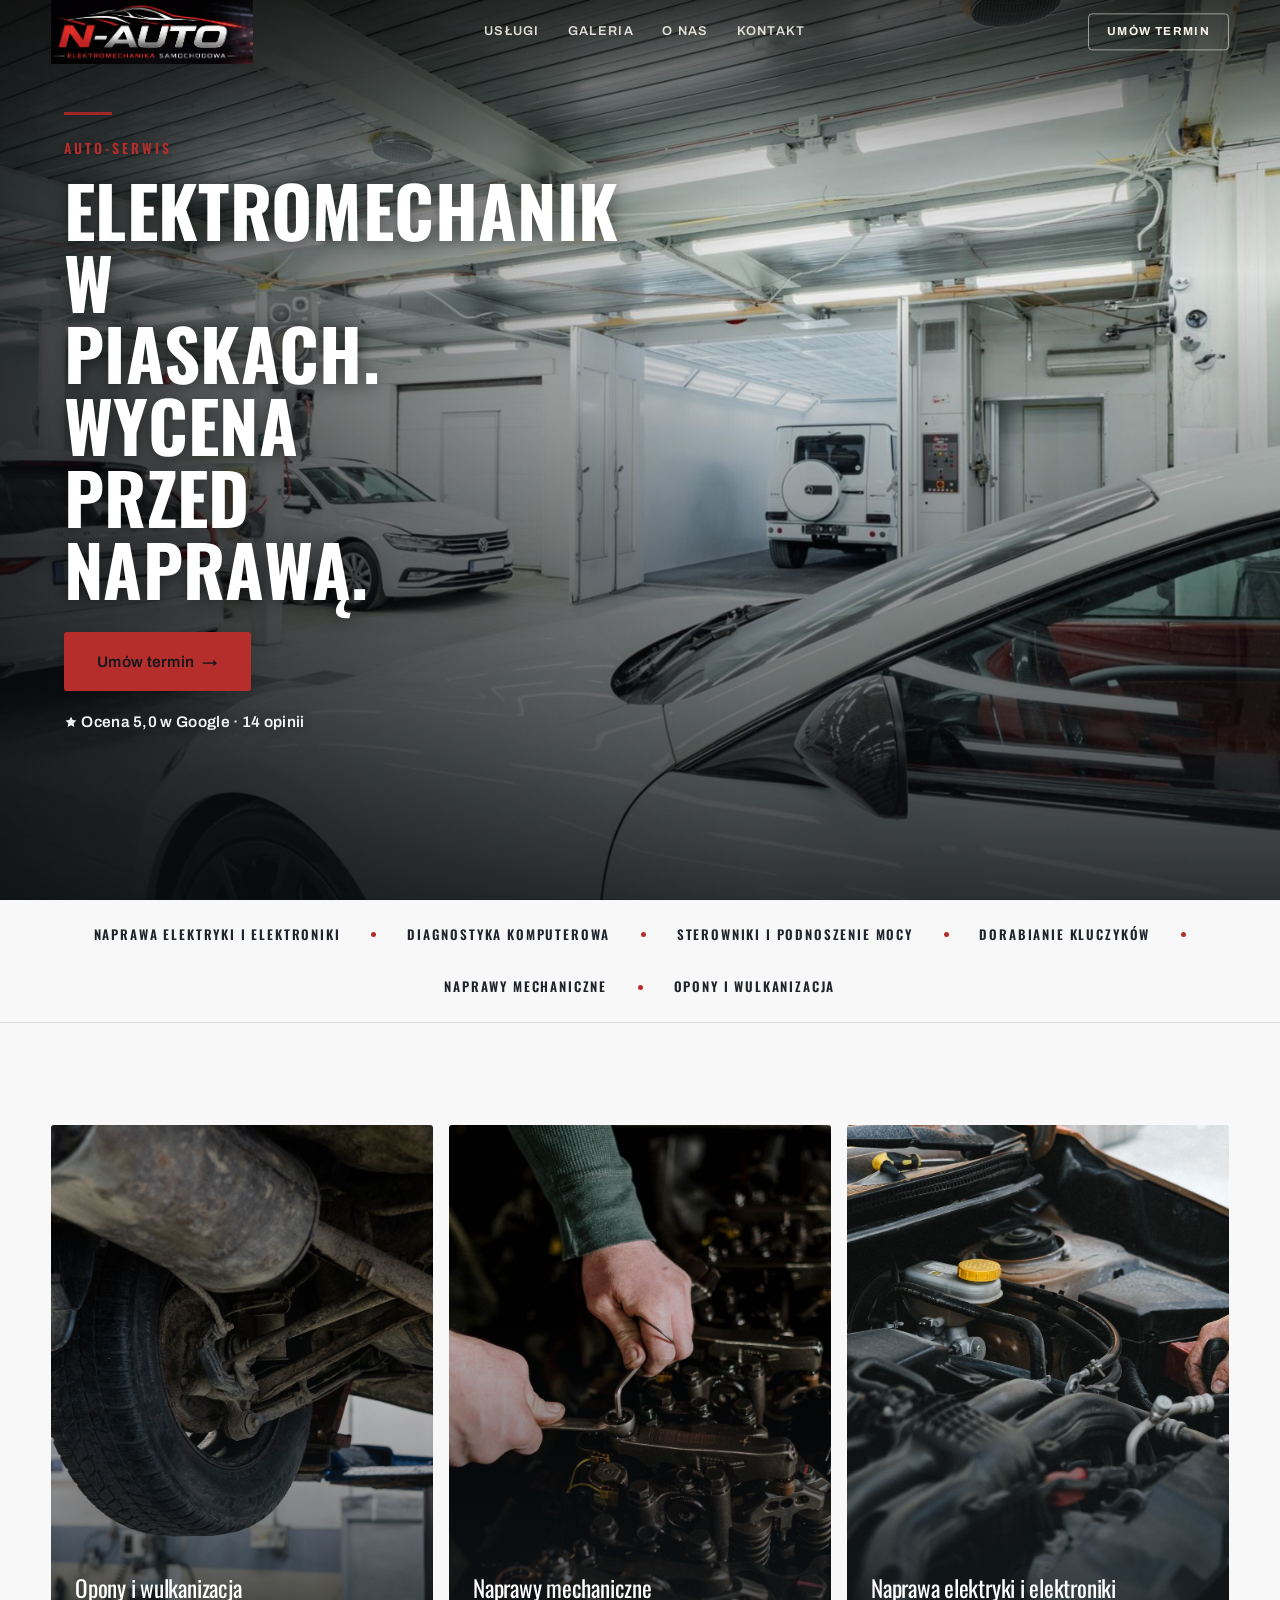
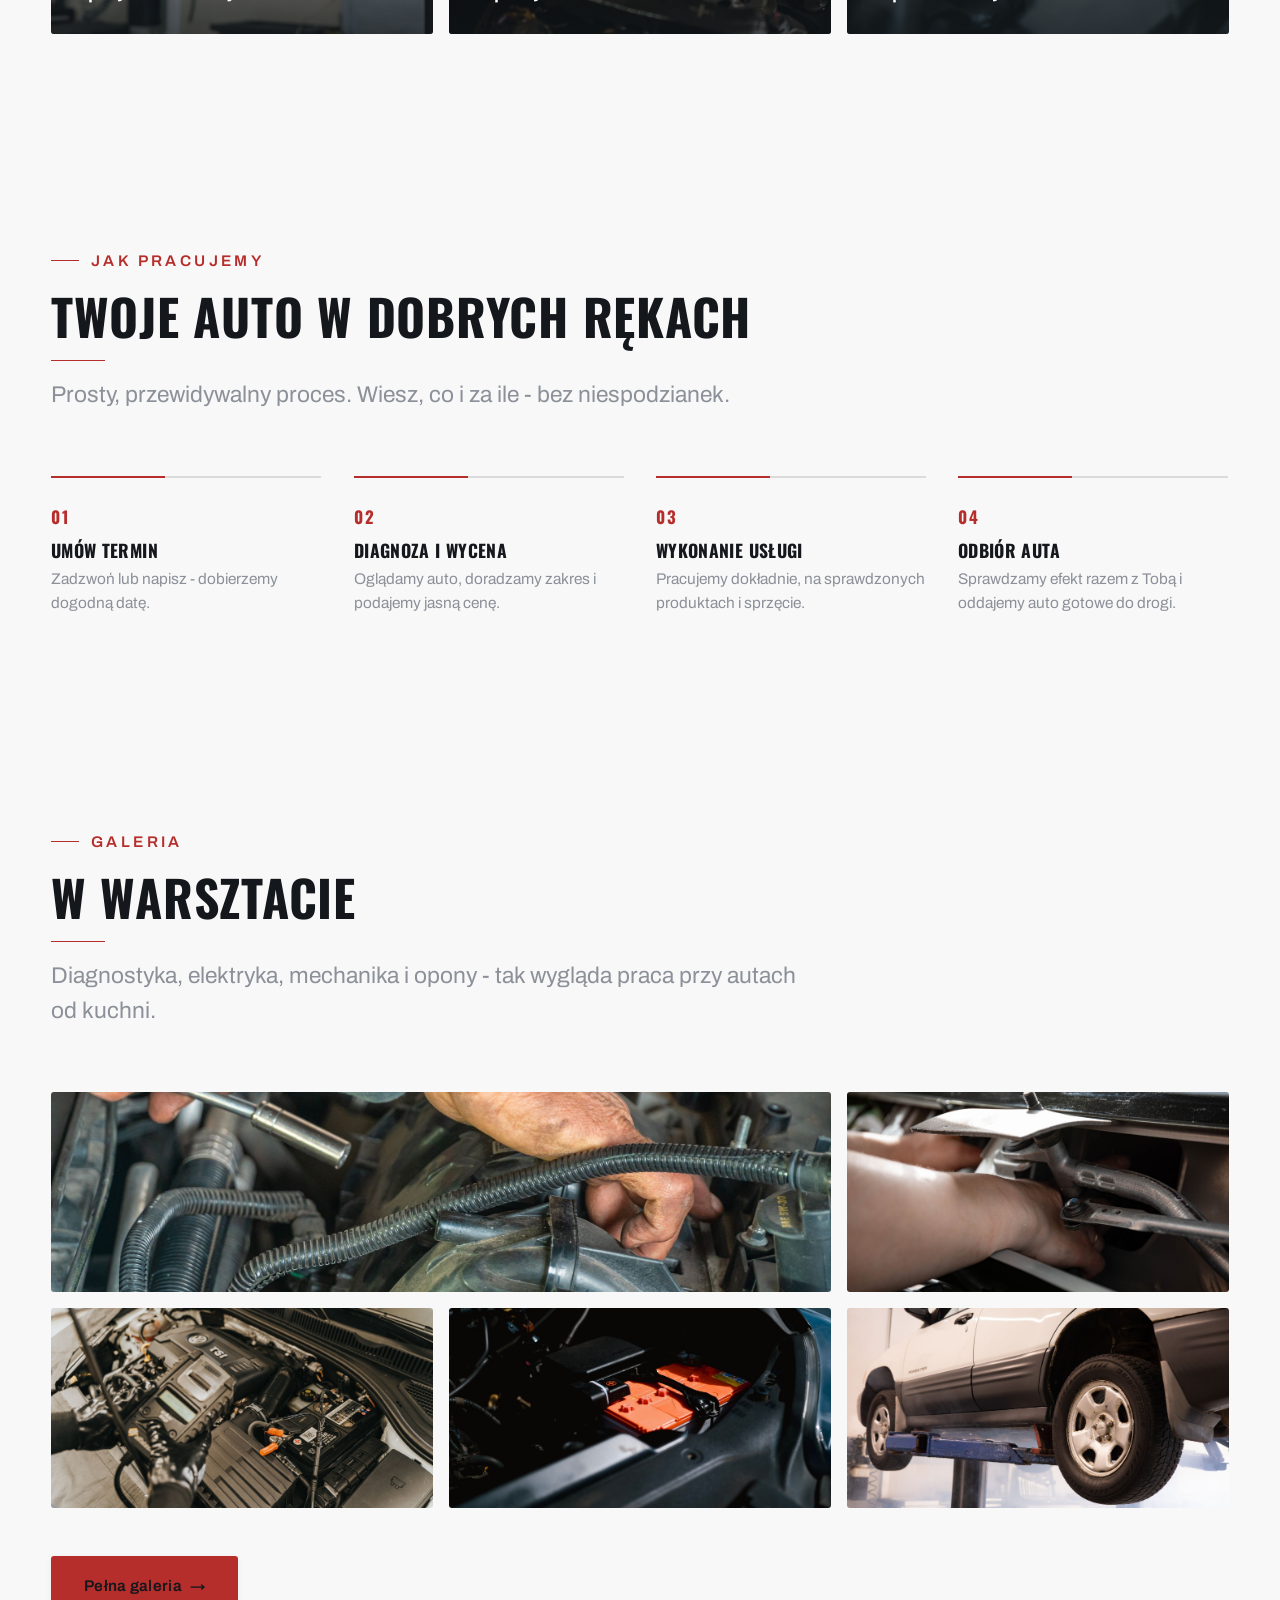
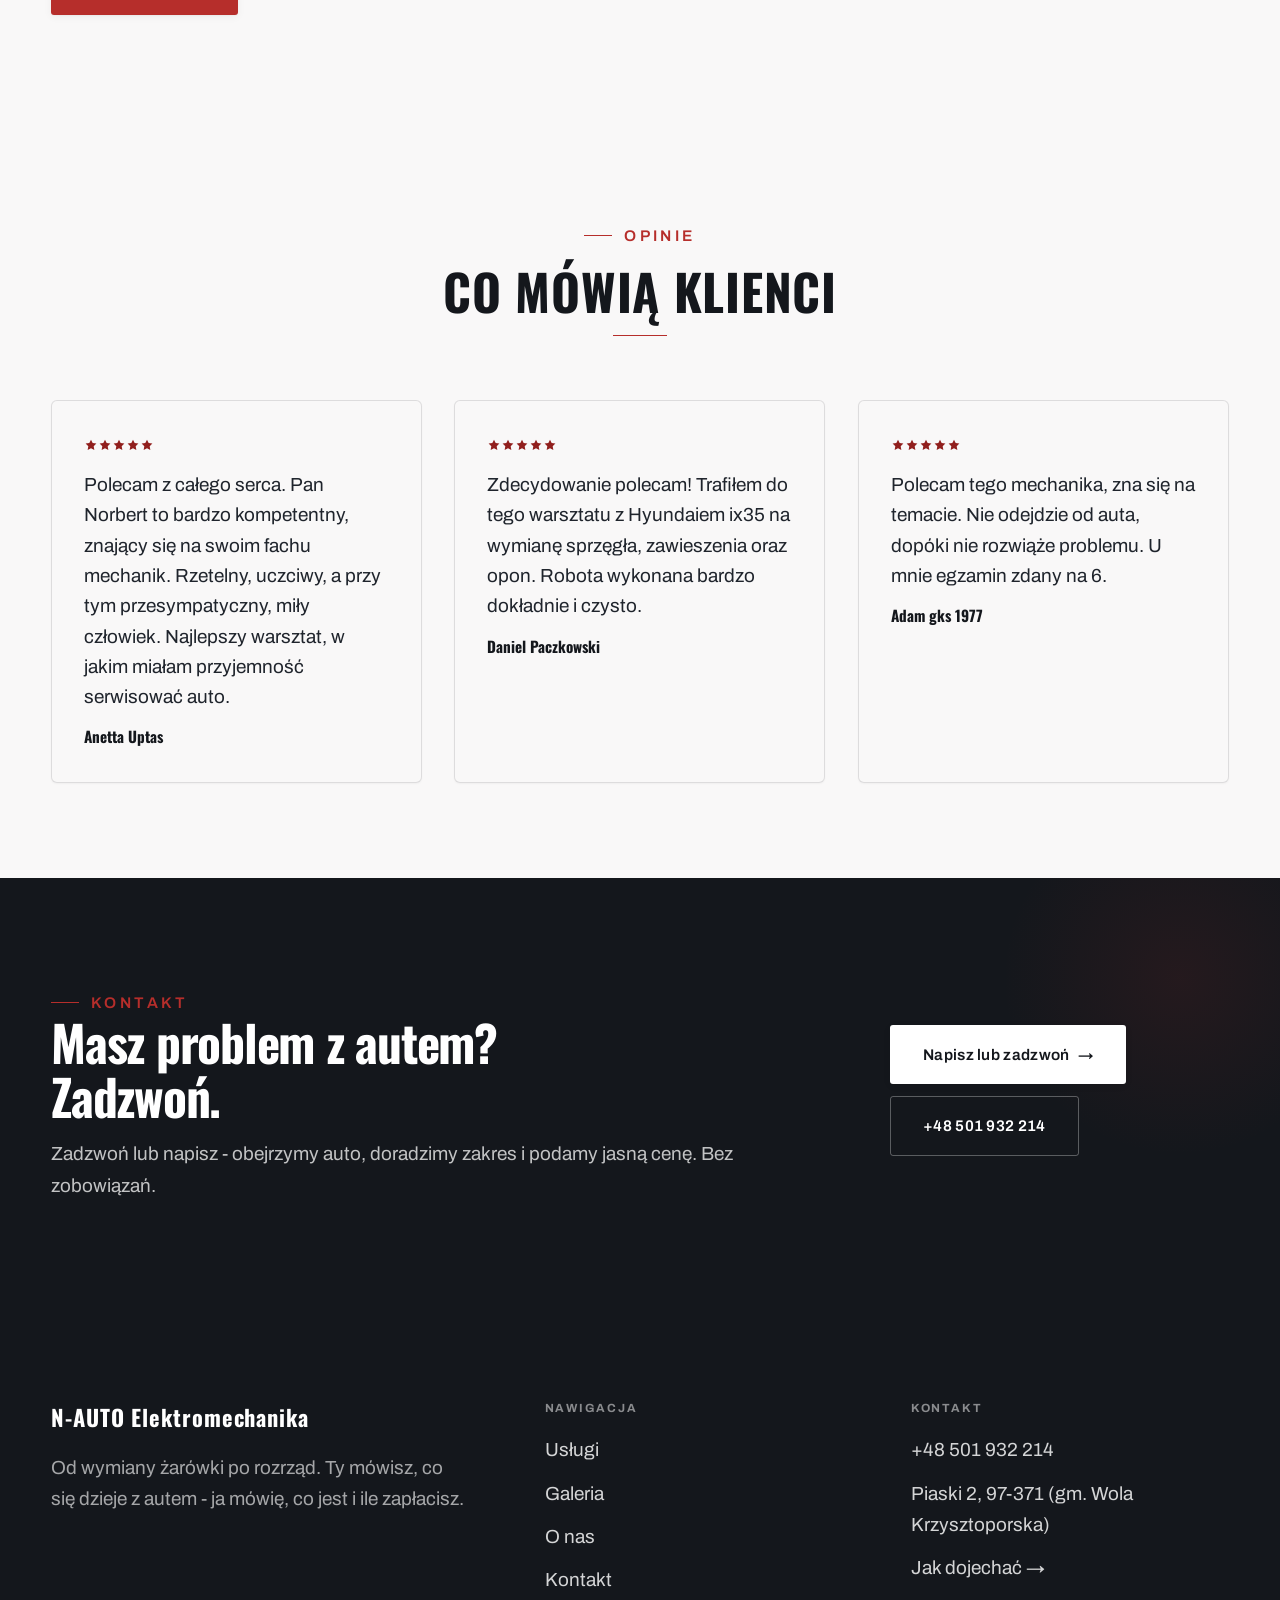
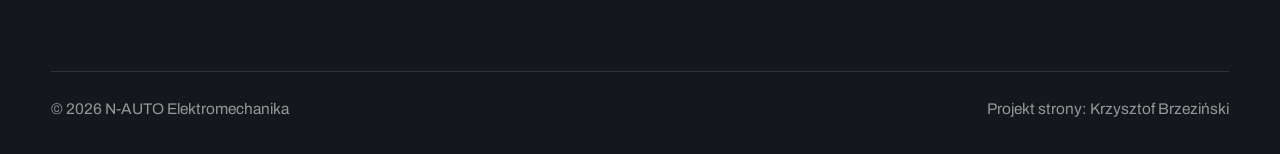
==== index.html @ 9beca35f "Strona demo: n-auto-elektromechanika" ====
<!DOCTYPE html>
<html lang="pl">
<head>
<meta charset="UTF-8">
<meta name="viewport" content="width=device-width, initial-scale=1.0">
<title>Elektromechanik Piaski - elektryka, diagnostyka | N-AUTO Elektromechanika</title>
<meta name="description" content="Mechanik Piaski - od przeglądu po rozrząd. Cena przed naprawą, gwarancja na robociznę, faktura VAT albo paragon. Zadzwoń: +48 501 932 214.">
<link rel="preconnect" href="https://fonts.googleapis.com">
<link rel="preconnect" href="https://fonts.gstatic.com" crossorigin>
<link href="https://fonts.googleapis.com/css2?family=Oswald:wght@500;600;700&family=Archivo:wght@400;500;600&display=swap" rel="stylesheet">
<link rel="stylesheet" href="assets/styles.css">
</head>
<body>

<header class="nav">
  <div class="wrap nav-inner">
    <a class="brand brand-has-logo" href="index.html"><img class="brand-logo" src="img/logo.png" alt="N-AUTO Elektromechanika"></a>
    <nav class="nav-links">
      <a href="oferta.html">Usługi</a>
      <a href="realizacje.html">Galeria</a>
      <a href="o-nas.html">O nas</a>
      <a href="kontakt.html">Kontakt</a>
      <a href="kontakt.html" class="btn btn-accent">Umów termin</a>
    </nav>
    <button class="nav-toggle" aria-label="Menu"><span></span><span></span><span></span></button>
  </div>
</header>

<section class="hero-auto">
  <img class="ha-bg" src="img/g7.jpg" alt="N-AUTO Elektromechanika">
  <div class="ha-veil"></div>
  <div class="ha-inner">
    <span class="ha-tick" aria-hidden="true"></span>
    <span class="ha-kicker">Auto-serwis</span>
    <h1 class="ha-claim">Elektromechanik w Piaskach. Wycena przed naprawą.</h1>
    <a href="kontakt.html" class="btn btn-accent ha-cta">Umów termin <span class="arr">→</span></a>
      <p class="ha-rating"><svg class="ico-star" width="14" height="14" viewBox="0 0 24 24" style="vertical-align:-2px" aria-hidden="true"><path d="M12 2.8l2.85 5.8 6.4.93-4.63 4.5 1.1 6.37L12 17.4l-5.72 3 1.1-6.37-4.63-4.5 6.4-.93L12 2.8Z" fill="currentColor"/></svg> Ocena 5,0 w Google · 14 opinii</p>
  </div>
</section>
<section class="spec-ribbon">
  <div class="wrap">
    <ul class="sr-row reveal"><li>Naprawa elektryki i elektroniki</li><li>Diagnostyka komputerowa</li><li>Sterowniki i podnoszenie mocy</li><li>Dorabianie kluczyków</li><li>Naprawy mechaniczne</li><li>Opony i wulkanizacja</li></ul>
  </div>
</section>
<section class="gateways-band">
  <div class="wrap">
    <div class="gateways">
      <a href="oferta.html" class="gateway reveal"><img src="img/g8.jpg" alt="Opony i wulkanizacja" loading="lazy"><span class="g-ttl">Opony i wulkanizacja</span></a>
      <a href="oferta.html" class="gateway reveal"><img src="img/g9.jpg" alt="Naprawy mechaniczne" loading="lazy"><span class="g-ttl">Naprawy mechaniczne</span></a>
      <a href="oferta.html" class="gateway reveal"><img src="img/g10.jpg" alt="Naprawa elektryki i elektroniki" loading="lazy"><span class="g-ttl">Naprawa elektryki i elektroniki</span></a>
    </div>
  </div>
</section>
<section class="auto-proc">
  <div class="wrap">
    <div class="head reveal">
      <span class="eyebrow">Jak pracujemy</span>
      <h2>Twoje auto w dobrych rękach</h2>
      <p>Prosty, przewidywalny proces. Wiesz, co i za ile - bez niespodzianek.</p>
    </div>
    <ol class="auto-proc-row">
      <li class="reveal"><span class="ap-no">01</span><h3>Umów termin</h3><p>Zadzwoń lub napisz - dobierzemy dogodną datę.</p></li>
      <li class="reveal"><span class="ap-no">02</span><h3>Diagnoza i wycena</h3><p>Oglądamy auto, doradzamy zakres i podajemy jasną cenę.</p></li>
      <li class="reveal"><span class="ap-no">03</span><h3>Wykonanie usługi</h3><p>Pracujemy dokładnie, na sprawdzonych produktach i sprzęcie.</p></li>
      <li class="reveal"><span class="ap-no">04</span><h3>Odbiór auta</h3><p>Sprawdzamy efekt razem z Tobą i oddajemy auto gotowe do drogi.</p></li>
    </ol>
  </div>
</section>
<section>
  <div class="wrap">
    <div class="head reveal">
      <span class="eyebrow">Galeria</span>
      <h2>W warsztacie</h2>
      <p>Diagnostyka, elektryka, mechanika i opony - tak wygląda praca przy autach od kuchni.</p>
    </div>
    <div class="gallery">
      <div class="tile t-two3 reveal"><img src="img/g1.jpg" alt="Praca przy silniku" loading="lazy"><div class="cap">Praca przy silniku</div></div>
      <div class="tile t-third reveal"><img src="img/g2.jpg" alt="Naprawy bieżące" loading="lazy"><div class="cap">Naprawy bieżące</div></div>
      <div class="tile t-third reveal"><img src="img/g3.jpg" alt="Diagnostyka komputerowa" loading="lazy"><div class="cap">Diagnostyka komputerowa</div></div>
      <div class="tile t-third reveal"><img src="img/g4.jpg" alt="Elektryka i akumulatory" loading="lazy"><div class="cap">Elektryka i akumulatory</div></div>
      <div class="tile t-third reveal"><img src="img/g5.jpg" alt="Wymiana opon" loading="lazy"><div class="cap">Wymiana opon</div></div>
    </div>
    <div style="margin-top:var(--space-7)" class="reveal"><a href="realizacje.html" class="btn btn-accent">Pełna galeria <span class="arr">→</span></a></div>
  </div>
</section>
<section class="opinie">
  <div class="wrap">
    <div class="head center reveal">
      <span class="eyebrow">Opinie</span>
      <h2>Co mówią klienci</h2>
    </div>
    <div class="opinie-grid">
      <figure class="op-card reveal"><span class="op-star"><svg class="ico-star" width="14" height="14" viewBox="0 0 24 24" style="vertical-align:-2px" aria-hidden="true"><path d="M12 2.8l2.85 5.8 6.4.93-4.63 4.5 1.1 6.37L12 17.4l-5.72 3 1.1-6.37-4.63-4.5 6.4-.93L12 2.8Z" fill="currentColor"/></svg><svg class="ico-star" width="14" height="14" viewBox="0 0 24 24" style="vertical-align:-2px" aria-hidden="true"><path d="M12 2.8l2.85 5.8 6.4.93-4.63 4.5 1.1 6.37L12 17.4l-5.72 3 1.1-6.37-4.63-4.5 6.4-.93L12 2.8Z" fill="currentColor"/></svg><svg class="ico-star" width="14" height="14" viewBox="0 0 24 24" style="vertical-align:-2px" aria-hidden="true"><path d="M12 2.8l2.85 5.8 6.4.93-4.63 4.5 1.1 6.37L12 17.4l-5.72 3 1.1-6.37-4.63-4.5 6.4-.93L12 2.8Z" fill="currentColor"/></svg><svg class="ico-star" width="14" height="14" viewBox="0 0 24 24" style="vertical-align:-2px" aria-hidden="true"><path d="M12 2.8l2.85 5.8 6.4.93-4.63 4.5 1.1 6.37L12 17.4l-5.72 3 1.1-6.37-4.63-4.5 6.4-.93L12 2.8Z" fill="currentColor"/></svg><svg class="ico-star" width="14" height="14" viewBox="0 0 24 24" style="vertical-align:-2px" aria-hidden="true"><path d="M12 2.8l2.85 5.8 6.4.93-4.63 4.5 1.1 6.37L12 17.4l-5.72 3 1.1-6.37-4.63-4.5 6.4-.93L12 2.8Z" fill="currentColor"/></svg></span><blockquote>Polecam z całego serca. Pan Norbert to bardzo kompetentny, znający się na swoim fachu mechanik. Rzetelny, uczciwy, a przy tym przesympatyczny, miły człowiek. Najlepszy warsztat, w jakim miałam przyjemność serwisować auto.</blockquote><span class="op-autor">Anetta Uptas</span></figure>
      <figure class="op-card reveal"><span class="op-star"><svg class="ico-star" width="14" height="14" viewBox="0 0 24 24" style="vertical-align:-2px" aria-hidden="true"><path d="M12 2.8l2.85 5.8 6.4.93-4.63 4.5 1.1 6.37L12 17.4l-5.72 3 1.1-6.37-4.63-4.5 6.4-.93L12 2.8Z" fill="currentColor"/></svg><svg class="ico-star" width="14" height="14" viewBox="0 0 24 24" style="vertical-align:-2px" aria-hidden="true"><path d="M12 2.8l2.85 5.8 6.4.93-4.63 4.5 1.1 6.37L12 17.4l-5.72 3 1.1-6.37-4.63-4.5 6.4-.93L12 2.8Z" fill="currentColor"/></svg><svg class="ico-star" width="14" height="14" viewBox="0 0 24 24" style="vertical-align:-2px" aria-hidden="true"><path d="M12 2.8l2.85 5.8 6.4.93-4.63 4.5 1.1 6.37L12 17.4l-5.72 3 1.1-6.37-4.63-4.5 6.4-.93L12 2.8Z" fill="currentColor"/></svg><svg class="ico-star" width="14" height="14" viewBox="0 0 24 24" style="vertical-align:-2px" aria-hidden="true"><path d="M12 2.8l2.85 5.8 6.4.93-4.63 4.5 1.1 6.37L12 17.4l-5.72 3 1.1-6.37-4.63-4.5 6.4-.93L12 2.8Z" fill="currentColor"/></svg><svg class="ico-star" width="14" height="14" viewBox="0 0 24 24" style="vertical-align:-2px" aria-hidden="true"><path d="M12 2.8l2.85 5.8 6.4.93-4.63 4.5 1.1 6.37L12 17.4l-5.72 3 1.1-6.37-4.63-4.5 6.4-.93L12 2.8Z" fill="currentColor"/></svg></span><blockquote>Zdecydowanie polecam! Trafiłem do tego warsztatu z Hyundaiem ix35 na wymianę sprzęgła, zawieszenia oraz opon. Robota wykonana bardzo dokładnie i czysto.</blockquote><span class="op-autor">Daniel Paczkowski</span></figure>
      <figure class="op-card reveal"><span class="op-star"><svg class="ico-star" width="14" height="14" viewBox="0 0 24 24" style="vertical-align:-2px" aria-hidden="true"><path d="M12 2.8l2.85 5.8 6.4.93-4.63 4.5 1.1 6.37L12 17.4l-5.72 3 1.1-6.37-4.63-4.5 6.4-.93L12 2.8Z" fill="currentColor"/></svg><svg class="ico-star" width="14" height="14" viewBox="0 0 24 24" style="vertical-align:-2px" aria-hidden="true"><path d="M12 2.8l2.85 5.8 6.4.93-4.63 4.5 1.1 6.37L12 17.4l-5.72 3 1.1-6.37-4.63-4.5 6.4-.93L12 2.8Z" fill="currentColor"/></svg><svg class="ico-star" width="14" height="14" viewBox="0 0 24 24" style="vertical-align:-2px" aria-hidden="true"><path d="M12 2.8l2.85 5.8 6.4.93-4.63 4.5 1.1 6.37L12 17.4l-5.72 3 1.1-6.37-4.63-4.5 6.4-.93L12 2.8Z" fill="currentColor"/></svg><svg class="ico-star" width="14" height="14" viewBox="0 0 24 24" style="vertical-align:-2px" aria-hidden="true"><path d="M12 2.8l2.85 5.8 6.4.93-4.63 4.5 1.1 6.37L12 17.4l-5.72 3 1.1-6.37-4.63-4.5 6.4-.93L12 2.8Z" fill="currentColor"/></svg><svg class="ico-star" width="14" height="14" viewBox="0 0 24 24" style="vertical-align:-2px" aria-hidden="true"><path d="M12 2.8l2.85 5.8 6.4.93-4.63 4.5 1.1 6.37L12 17.4l-5.72 3 1.1-6.37-4.63-4.5 6.4-.93L12 2.8Z" fill="currentColor"/></svg></span><blockquote>Polecam tego mechanika, zna się na temacie. Nie odejdzie od auta, dopóki nie rozwiąże problemu. U mnie egzamin zdany na 6.</blockquote><span class="op-autor">Adam gks 1977</span></figure>
    </div>
  </div>
</section>
<section class="cta">
  <div class="wrap">
    <div class="reveal">
      <span class="eyebrow">Kontakt</span>
      <h2>Masz problem z autem? Zadzwoń.</h2>
      <p>Zadzwoń lub napisz - obejrzymy auto, doradzimy zakres i podamy jasną cenę. Bez zobowiązań.</p>
    </div>
    <div class="cta-actions reveal">
      <a href="kontakt.html" class="btn btn-light">Napisz lub zadzwoń <span class="arr">→</span></a>
      <a href="tel:+48501932214" class="btn btn-ghost" style="color:#fff;border-color:rgba(255,255,255,.3)">+48 501 932 214</a>
    </div>
  </div>
</section>

<footer>
  <div class="wrap">
    <div class="foot-grid">
      <div class="foot-brand">
        <div class="name">N-AUTO Elektromechanika</div>
        <p>Od wymiany żarówki po rozrząd. Ty mówisz, co się dzieje z autem - ja mówię, co jest i ile zapłacisz.</p>
      </div>
      <div class="foot-col">
        <h4>Nawigacja</h4>
        <a href="oferta.html">Usługi</a>
        <a href="realizacje.html">Galeria</a>
        <a href="o-nas.html">O nas</a>
        <a href="kontakt.html">Kontakt</a>
      </div>
      <div class="foot-col">
        <h4>Kontakt</h4>
        <a href="tel:+48501932214">+48 501 932 214</a>
        <p>Piaski 2, 97-371 (gm. Wola Krzysztoporska)</p>
        <a href="https://www.google.com/maps?cid=5011045357596778545" target="_blank" rel="noopener">Jak dojechać →</a>
      </div>
    </div>
    <div class="foot-bot">
      <span>© 2026 N-AUTO Elektromechanika</span>
      <span>Projekt strony: Krzysztof Brzeziński</span>
    </div>
  </div>
</footer>
<div class="sticky-reserve"><a class="sr-book" href="kontakt.html">Kontakt</a><a class="sr-call" href="tel:+48501932214" aria-label="Zadzwoń"><svg class="ico-tel" width="16" height="16" viewBox="0 0 24 24" fill="none" aria-hidden="true"><path d="M6.6 10.8a15.5 15.5 0 0 0 6.6 6.6l2.2-2.2a1 1 0 0 1 1-.24 11.4 11.4 0 0 0 3.6.58 1 1 0 0 1 1 1V20a1 1 0 0 1-1 1A17 17 0 0 1 3 4a1 1 0 0 1 1-1h3.5a1 1 0 0 1 1 1c0 1.25.2 2.46.58 3.6a1 1 0 0 1-.25 1l-2.23 2.2Z" fill="currentColor"/></svg></a></div>

<script src="assets/main.js"></script>
</body>
</html>
---- assets/styles.css ----
/* ============================================================
   STOLBASZ — premium, architektoniczny B2B fit-out
   Jasna paleta, zero brązu. System wg premium-web-craft.
   Projekt strony: Krzysztof Brzeziński
   ============================================================ */

:root{
  /* PALETA — jasna, architektoniczna, chłodna */
  --paper:#f4f5f7;          /* główne tło */
  --paper-2:#e7e9ee;        /* sekcje alternatywne (chłodny jasny szary) */
  --paper-3:#e7e9ee;        /* delikatne wypełnienia */
  --ink:#14171c;            /* tekst główny — chłodny grafit */
  --ink-soft:#1f242c;       /* nagłówki drugorzędne */
  --muted:#8b9099;          /* tekst poboczny */
  --line:rgba(20,23,28,.12);/* hairline */
  --accent:#c8a04a;         /* stonowany petrol-slate — jedyny akcent */
  --accent-d:#9a7a31;
  --accent-soft:rgba(200,160,74,.10);
  --dark:#14171c;           /* sekcje ciemne (stopka/CTA) */

  /* ODSTĘPY — skala 4/8 */
  --space-1:4px; --space-2:8px; --space-3:12px; --space-4:16px; --space-5:24px;
  --space-6:32px; --space-7:48px; --space-8:64px; --space-9:96px; --space-10:128px;

  /* TYPOGRAFIA — fluid clamp() (skala podbita 16.07.2026: większe, czytelniejsze litery — uwaga Adama) */
  --text-sm:clamp(.9rem,.87rem + .12vw,1rem);
  --text-base:clamp(1.08rem,1.04rem + .18vw,1.2rem);
  --text-lg:clamp(1.24rem,1.15rem + .34vw,1.44rem);
  --text-h3:clamp(1.34rem,1.22rem + .55vw,1.66rem);
  --text-h2:clamp(2.1rem,1.66rem + 2.1vw,3.1rem);
  --text-h1:clamp(2.9rem,2.1rem + 4vw,5.1rem);

  /* PROMIENIE — architektoniczne, raczej ostre */
  --r-sm:3px; --r-md:6px; --r-lg:10px;

  /* RUCH */
  --ease:cubic-bezier(.25,.46,.45,.94); --dur:.24s;

  /* CIENIE — miękkie, warstwowe */
  --sh-sm:0 1px 2px rgba(16,24,32,.04), 0 2px 8px rgba(16,24,32,.05);
  --sh-md:0 2px 6px rgba(16,24,32,.05), 0 12px 28px -8px rgba(16,24,32,.12);
  --sh-lg:0 6px 14px rgba(16,24,32,.07), 0 26px 56px -18px rgba(16,24,32,.22);

  --hairline:1px solid var(--line);

  --font-display:'Oswald','Archivo',sans-serif;
  --font-body:'Archivo',sans-serif;
}

*{box-sizing:border-box;margin:0;padding:0}
html{scroll-behavior:smooth}
body{
  font-family:var(--font-body);
  font-size:var(--text-base);
  line-height:1.65;
  color:var(--ink);
  background:var(--paper);
  -webkit-font-smoothing:antialiased;
  text-rendering:optimizeLegibility;
}
img{max-width:100%;display:block}
a{color:inherit;text-decoration:none}

.wrap{width:min(92%,1180px);margin-inline:auto}
section{padding-block:clamp(52px,6.5vw,96px)}

h1,h2,h3{font-family:var(--font-display);font-weight:700;line-height:1.08;letter-spacing:-.02em;color:var(--ink)}
h1{font-size:var(--text-h1);letter-spacing:-.035em}
h2{font-size:var(--text-h2);letter-spacing:-.025em}
h3{font-size:var(--text-h3)}
p{max-width:65ch}

.eyebrow{
  font-family:var(--font-body);
  font-size:var(--text-sm);
  font-weight:600;
  letter-spacing:.18em;
  text-transform:uppercase;
  color:var(--accent);
  display:inline-flex;align-items:center;gap:var(--space-3);
}
.eyebrow::before{content:"";width:28px;height:1px;background:var(--accent);display:inline-block}

.muted{color:var(--muted)}
.lead{font-size:var(--text-lg);line-height:1.55;color:var(--ink-soft);max-width:50ch}

/* ---------- BUTTONS ---------- */
.btn{
  display:inline-flex;align-items:center;gap:var(--space-2);
  font-weight:600;font-size:var(--text-sm);letter-spacing:.02em;
  padding:var(--space-4) var(--space-6);
  border-radius:var(--r-sm);
  transition:transform var(--dur) var(--ease),box-shadow var(--dur) var(--ease),background var(--dur) var(--ease);
  cursor:pointer;border:1px solid transparent;
}
.btn-accent{background:var(--accent);color:#fff;box-shadow:var(--sh-sm)}
.btn-accent:hover{background:var(--accent-d);transform:translateY(-2px);box-shadow:var(--sh-md)}
.btn-accent:active{transform:translateY(0);box-shadow:var(--sh-sm)}
.btn-ghost{background:transparent;color:var(--ink);border-color:var(--line)}
.btn-ghost:hover{border-color:var(--accent);color:var(--accent);transform:translateY(-2px)}
.btn-light{background:#fff;color:var(--ink);box-shadow:var(--sh-sm)}
.btn-light:hover{transform:translateY(-2px);box-shadow:var(--sh-md)}
.btn .arr{transition:transform var(--dur) var(--ease)}
.btn:hover .arr{transform:translateX(4px)}

/* ---------- NAV ---------- */
.nav{
  position:sticky;top:0;z-index:50;
  background:color-mix(in srgb,var(--paper) 88%,transparent);
  backdrop-filter:saturate(140%) blur(10px);
  border-bottom:var(--hairline);
}
.nav-inner{display:flex;align-items:center;justify-content:space-between;height:72px}
.brand{display:flex;flex-direction:column;line-height:1}
.brand .name{font-family:var(--font-display);font-weight:800;font-size:1.35rem;letter-spacing:.04em}
.brand .sub{font-size:.62rem;letter-spacing:.34em;text-transform:uppercase;color:var(--muted);margin-top:5px}
.nav-links{display:flex;align-items:center;gap:var(--space-6)}
.nav-links a{font-size:var(--text-sm);font-weight:500;color:var(--ink-soft);position:relative;padding-block:4px;transition:color var(--dur) var(--ease)}
.nav-links a::after{content:"";position:absolute;left:0;bottom:0;width:0;height:1.5px;background:var(--accent);transition:width var(--dur) var(--ease)}
.nav-links a:hover,.nav-links a.active{color:var(--ink)}
.nav-links a:hover::after,.nav-links a.active::after{width:100%}
.nav-links .btn{padding:var(--space-2) var(--space-5)}
/* przyciski w nav: właściwy kolor (przebij .nav-links a) + bez podkreślenia */
.nav-links a.btn-accent{color:#fff}
.nav-links a.btn-ghost,.nav-links a.btn-light{color:var(--ink)}
.nav-links a.btn::after{display:none}
.nav-toggle{display:none;background:none;border:none;cursor:pointer;flex-direction:column;gap:5px;padding:8px}
.nav-toggle span{width:24px;height:2px;background:var(--ink);transition:var(--dur)}

/* ---------- HERO (split) ---------- */
.hero{position:relative;overflow:hidden;border-bottom:var(--hairline)}
.hero-grid{display:grid;grid-template-columns:1.05fr .95fr;gap:clamp(24px,4vw,60px);align-items:center;
  padding-block:clamp(36px,4.5vw,64px)}
.hero-copy .eyebrow{margin-bottom:var(--space-5)}
.hero-copy h1{margin-bottom:var(--space-5)}
.hero-copy .lead{margin-bottom:var(--space-7)}
.hero-actions{display:flex;flex-wrap:wrap;gap:var(--space-4)}
.hero-art{position:relative;aspect-ratio:4/3;border-radius:var(--r-lg);overflow:hidden;box-shadow:var(--sh-lg)}
.hero-art img{width:100%;height:100%;object-fit:cover}
.hero-art::after{content:"";position:absolute;inset:0;background:linear-gradient(180deg,transparent 55%,rgba(18,24,28,.28))}
.hero-badge{position:absolute;left:var(--space-5);bottom:var(--space-5);z-index:2;
  background:rgba(252,252,251,.94);backdrop-filter:blur(4px);
  border-radius:var(--r-md);padding:var(--space-4) var(--space-5);box-shadow:var(--sh-md);max-width:78%}
.hero-badge strong{display:block;font-family:var(--font-display);font-size:1rem;letter-spacing:-.01em}
.hero-badge span{font-size:var(--text-sm);color:var(--muted)}

/* ---------- HERO duży / kinowy (strona główna) ---------- */
.hero-cine{position:relative;min-height:clamp(560px,82vh,840px);min-height:clamp(560px,82svh,840px);display:flex;align-items:center;overflow:hidden;border-bottom:var(--hairline)}
.hero-cine>img{position:absolute;inset:0;width:100%;height:100%;object-fit:cover;z-index:0}
.hero-cine::after{content:"";position:absolute;inset:0;z-index:1;
  background:linear-gradient(95deg,rgba(13,18,23,.86) 0%,rgba(13,18,23,.64) 32%,rgba(13,18,23,.24) 62%,rgba(13,18,23,.04) 100%)}
.hero-cine .wrap{position:relative;z-index:2;padding-block:var(--space-8)}
.hero-cine .hero-copy{max-width:660px}
.hero-cine .eyebrow{color:#fff;margin-bottom:var(--space-5)}
.hero-cine .eyebrow::before{background:#fff}
.hero-cine h1{color:#fff;margin-bottom:var(--space-5);font-size:clamp(2.9rem,2rem + 4.4vw,5.2rem)}
.hero-cine .lead{color:rgba(255,255,255,.92);max-width:48ch;margin-bottom:var(--space-7)}
.hero-cine .hero-actions{display:flex;flex-wrap:wrap;gap:var(--space-4)}
@media(max-width:680px){
  .hero-cine{min-height:clamp(520px,76vh,640px);min-height:clamp(520px,76svh,640px);align-items:flex-end}
  .hero-cine::after{background:linear-gradient(0deg,rgba(13,18,23,.9) 6%,rgba(13,18,23,.45) 55%,rgba(13,18,23,.25) 100%)}
  .hero-cine .wrap{padding-bottom:var(--space-9)}
}

/* full-bleed hero variant (podstrony) */
.pagehead{position:relative;min-height:46vh;min-height:46svh;display:flex;align-items:flex-end;overflow:hidden;border-bottom:var(--hairline)}
.pagehead img{position:absolute;inset:0;width:100%;height:100%;object-fit:cover}
.pagehead::after{content:"";position:absolute;inset:0;background:linear-gradient(180deg,rgba(18,24,28,.25),rgba(18,24,28,.62))}
.pagehead .wrap{position:relative;z-index:2;padding-block:var(--space-9);color:#fff}
.pagehead h1{color:#fff;max-width:18ch}
.pagehead .eyebrow{color:#fff}
.pagehead .eyebrow::before{background:#fff}
.pagehead p{color:rgba(255,255,255,.86);margin-top:var(--space-4);max-width:54ch}

/* ---------- STRIP (pasek skrótów / liczby) ---------- */
.strip{background:var(--dark);color:#fff}
.strip .wrap{display:grid;grid-template-columns:repeat(4,1fr);gap:var(--space-6);padding-block:var(--space-8)}
.strip .item .k{font-family:var(--font-display);font-size:clamp(1.6rem,1.2rem + 1.4vw,2.4rem);font-weight:800;letter-spacing:-.02em;color:#fff}
.strip .item .v{font-size:var(--text-sm);color:rgba(255,255,255,.66);margin-top:var(--space-2);line-height:1.45}
.strip .item{border-left:2px solid var(--accent);padding-left:var(--space-5)}

/* ---------- SECTION HEAD ---------- */
.head{max-width:48rem;margin-bottom:var(--space-8)}
.head.center{margin-inline:auto;text-align:center}
.head .eyebrow{margin-bottom:var(--space-4)}
.head h2{margin-bottom:var(--space-4)}
.head p{color:var(--muted);font-size:var(--text-lg);line-height:1.55}
.head.center p{margin-inline:auto}

/* ---------- INTRO SPLIT ---------- */
.split{display:grid;grid-template-columns:.92fr 1.08fr;gap:clamp(28px,5vw,80px);align-items:center}
.split.rev{grid-template-columns:1.08fr .92fr}
.split.rev .split-art{order:-1}
.split-art{position:relative;aspect-ratio:5/4;border-radius:var(--r-lg);overflow:hidden;box-shadow:var(--sh-lg)}
.split-art img{width:100%;height:100%;object-fit:cover}
.split-copy h2{margin-bottom:var(--space-5)}
.split-copy p+p{margin-top:var(--space-4)}
.split-copy .btn{margin-top:var(--space-6)}

/* ---------- SERVICES (zakres) ---------- */
.svc-grid{display:grid;grid-template-columns:repeat(auto-fit,minmax(280px,1fr));gap:var(--space-5)}
.svc{background:#fff;border:var(--hairline);border-radius:var(--r-md);padding:var(--space-7) var(--space-6);
  transition:transform var(--dur) var(--ease),box-shadow var(--dur) var(--ease),border-color var(--dur) var(--ease);
  position:relative;overflow:hidden}
.svc::before{content:"";position:absolute;left:0;top:0;width:3px;height:0;background:var(--accent);transition:height var(--dur) var(--ease)}
.svc:hover{transform:translateY(-4px);box-shadow:var(--sh-md);border-color:transparent}
.svc:hover::before{height:100%}
.svc .ic{font-family:var(--font-display);font-size:.8rem;font-weight:700;letter-spacing:.12em;color:var(--accent);margin-bottom:var(--space-4)}
.svc h3{margin-bottom:var(--space-3);font-size:1.22rem}
.svc p{color:var(--muted);font-size:var(--text-base);line-height:1.6}

/* big detailed service rows */
.svc-row{display:grid;grid-template-columns:.8fr 1.2fr;gap:clamp(20px,4vw,60px);align-items:center;padding-block:var(--space-8)}
.svc-row+.svc-row{border-top:var(--hairline)}
.svc-row.rev{grid-template-columns:1.2fr .8fr}
.svc-row.rev .svc-row-art{order:-1}
.svc-row-art{aspect-ratio:4/3;border-radius:var(--r-md);overflow:hidden;box-shadow:var(--sh-md)}
.svc-row-art img{width:100%;height:100%;object-fit:cover}
.svc-row h3{font-size:1.5rem;margin-bottom:var(--space-4)}
.svc-row .num{font-family:var(--font-display);font-size:.85rem;font-weight:700;letter-spacing:.14em;color:var(--accent);display:block;margin-bottom:var(--space-3)}
.svc-row ul{list-style:none;margin-top:var(--space-4);display:flex;flex-direction:column;gap:var(--space-2)}
.svc-row li{position:relative;padding-left:var(--space-5);color:var(--muted);font-size:var(--text-base)}
.svc-row li::before{content:"";position:absolute;left:0;top:.62em;width:8px;height:1px;background:var(--accent)}

/* ---------- GALLERY (realizacje) ---------- */
.gallery{display:grid;grid-template-columns:repeat(12,1fr);gap:var(--space-4);grid-auto-rows:200px}
/* GALERIA MASONRY — pionowe zdjęcia (portrety beauty/wellness) bez przycinania: kolumny, height auto */
.gallery-masonry{column-count:3;column-gap:var(--space-4)}
@media(max-width:900px){.gallery-masonry{column-count:2}}
@media(max-width:560px){.gallery-masonry{column-count:1}}
.gallery-masonry .m-tile{break-inside:avoid;margin:0 0 var(--space-4);padding:0;position:relative;overflow:hidden;border-radius:var(--r-md);border:1px solid var(--line)}
.gallery-masonry .m-tile img{width:100%;height:auto;display:block}
.gallery-masonry .m-tile .cap{position:absolute;left:0;right:0;bottom:0;padding:var(--space-4);color:#fff;background:linear-gradient(0deg,rgba(0,0,0,.55),transparent);font-size:var(--text-sm)}
.gallery-masonry .m-tile .cap small{display:block;font-weight:400;opacity:.78;letter-spacing:.04em;text-transform:uppercase;font-size:.66rem;margin-top:3px}
.tile{position:relative;overflow:hidden;border-radius:var(--r-md);box-shadow:var(--sh-sm);
  transition:transform var(--dur) var(--ease),box-shadow var(--dur) var(--ease)}
.tile img{width:100%;height:100%;object-fit:cover;transition:transform .6s var(--ease)}
.tile:hover{box-shadow:var(--sh-md)}
.tile:hover img{transform:scale(1.05)}
.tile .cap{position:absolute;left:0;right:0;bottom:0;padding:var(--space-5) var(--space-4) var(--space-4);
  background:linear-gradient(transparent,rgba(18,24,28,.78));color:#fff;
  font-size:var(--text-sm);font-weight:600;letter-spacing:.01em;
  opacity:0;transform:translateY(8px);transition:var(--dur) var(--ease)}
.tile:hover .cap{opacity:1;transform:translateY(0)}
.tile .cap small{display:block;font-weight:400;opacity:.78;letter-spacing:.04em;text-transform:uppercase;font-size:.66rem;margin-top:3px}
/* bento spans */
.t-wide{grid-column:span 6}
.t-tall{grid-column:span 6;grid-row:span 2}
.t-std{grid-column:span 6}
.t-third{grid-column:span 4}
.t-two3{grid-column:span 8}

/* ---------- TRUST / WIARYGODNOŚĆ ---------- */
.trust{background:var(--paper-2)}
.trust-grid{display:grid;grid-template-columns:repeat(auto-fit,minmax(240px,1fr));gap:var(--space-5);margin-top:var(--space-7)}
.trust-card{background:#fff;border-radius:var(--r-md);padding:var(--space-7) var(--space-6);box-shadow:var(--sh-sm);border-top:3px solid var(--accent)}
.trust-card .big{font-family:var(--font-display);font-size:clamp(1.8rem,1.3rem + 1.6vw,2.6rem);font-weight:800;letter-spacing:-.02em;color:var(--ink);line-height:1}
.trust-card h3{font-size:1.12rem;margin:var(--space-3) 0 var(--space-2)}
.trust-card p{color:var(--muted);font-size:var(--text-base);line-height:1.55}

/* ---------- CTA band ---------- */
.cta{background:var(--dark);color:#fff;position:relative;overflow:hidden}
.cta .wrap{display:grid;grid-template-columns:1.4fr .6fr;gap:var(--space-7);align-items:center;position:relative;z-index:2}
.cta h2{color:#fff;max-width:20ch}
.cta p{color:rgba(255,255,255,.74);margin-top:var(--space-4)}
.cta-actions{display:flex;flex-direction:column;gap:var(--space-3);align-items:flex-start}
.cta::before{content:"";position:absolute;right:-80px;top:-80px;width:360px;height:360px;border-radius:50%;
  background:radial-gradient(circle,var(--accent-soft),transparent 70%)}

/* ---------- CONTACT ---------- */
.contact-grid{display:grid;grid-template-columns:.85fr 1.15fr;gap:clamp(28px,4vw,56px);align-items:start}
.info-list{display:flex;flex-direction:column;gap:var(--space-2)}
.info-row{display:flex;gap:var(--space-4);align-items:flex-start;padding-block:var(--space-4);border-bottom:var(--hairline)}
.info-row .ic{flex:none;width:42px;height:42px;display:grid;place-items:center;border-radius:50%;
  background:var(--accent-soft);color:var(--accent);font-size:1.05rem}
.info-row .lbl{font-size:.72rem;letter-spacing:.14em;text-transform:uppercase;color:var(--muted)}
.info-row .val{font-weight:600;font-size:var(--text-base);margin-top:2px}
.info-row a.val:hover{color:var(--accent)}
.map{border:none;border-radius:var(--r-lg);box-shadow:var(--sh-md);width:100%;height:100%;min-height:380px;filter:grayscale(.2) contrast(1.02)}
.form{background:#fff;border:var(--hairline);border-radius:var(--r-lg);padding:clamp(24px,3vw,40px);box-shadow:var(--sh-sm)}
.form .fld{margin-bottom:var(--space-5)}
.form label{display:block;font-size:var(--text-sm);font-weight:600;margin-bottom:var(--space-2)}
.form input,.form textarea{width:100%;font-family:inherit;font-size:var(--text-base);color:var(--ink);
  padding:var(--space-4);border:var(--hairline);border-radius:var(--r-sm);background:var(--paper);transition:border-color var(--dur)}
.form input:focus,.form textarea:focus{outline:none;border-color:var(--accent);background:#fff}
.form textarea{resize:vertical;min-height:120px}
.form .note{font-size:var(--text-sm);color:var(--muted);margin-top:var(--space-3)}

/* ---------- FOOTER ---------- */
footer{background:var(--dark);color:#fff;padding-block:var(--space-9) var(--space-6)}
.foot-grid{display:grid;grid-template-columns:1.4fr 1fr 1fr;gap:var(--space-7);margin-bottom:var(--space-8)}
.foot-brand .name{font-family:var(--font-display);font-weight:800;font-size:1.4rem;letter-spacing:.04em}
.foot-brand p{color:rgba(255,255,255,.62);margin-top:var(--space-4);font-size:var(--text-base);max-width:38ch}
.foot-col h4{font-size:.74rem;letter-spacing:.16em;text-transform:uppercase;color:rgba(255,255,255,.5);margin-bottom:var(--space-4)}
.foot-col a,.foot-col p{display:block;color:rgba(255,255,255,.82);font-size:var(--text-base);margin-bottom:var(--space-3)}
.foot-col a:hover{color:#fff}
.foot-bot{border-top:1px solid rgba(255,255,255,.12);padding-top:var(--space-5);display:flex;justify-content:space-between;flex-wrap:wrap;gap:var(--space-3);
  font-size:var(--text-sm);color:rgba(255,255,255,.55)}
.foot-bot a:hover{color:#fff}

/* ---------- REVEAL ---------- */
.reveal{opacity:0;transform:translateY(22px);transition:opacity .6s var(--ease),transform .6s var(--ease)}
.reveal.in{opacity:1;transform:none}

/* ---------- RESPONSIVE ---------- */
@media(max-width:920px){
  .hero-grid,.split,.split.rev,.svc-row,.svc-row.rev,.cta .wrap,.contact-grid,.foot-grid{grid-template-columns:1fr}
  .split.rev .split-art,.svc-row.rev .svc-row-art{order:0}
  .hero-art{aspect-ratio:16/10;max-height:420px}
  .strip .wrap{grid-template-columns:repeat(2,1fr);gap:var(--space-7)}
  .gallery{grid-auto-rows:180px}
  .t-wide,.t-tall,.t-std,.t-third,.t-two3{grid-column:span 6}
  .t-tall{grid-row:span 1}
  .cta-actions{flex-direction:row;flex-wrap:wrap}
  .foot-grid{gap:var(--space-6)}
}
@media(max-width:680px){
  .nav-links{position:fixed;inset:72px 0 auto 0;background:var(--paper);flex-direction:column;align-items:stretch;
    gap:0;padding:var(--space-4) 6%;border-bottom:var(--hairline);box-shadow:var(--sh-md);
    transform:translateY(-120%);transition:transform var(--dur) var(--ease)}
  .nav-links.open{transform:translateY(0)}
  .nav-links a{padding-block:var(--space-4);border-bottom:var(--hairline)}
  .nav-links .btn{margin-top:var(--space-3);justify-content:center}
  .nav-toggle{display:flex}
  .strip .wrap{grid-template-columns:1fr}
  .gallery{grid-template-columns:repeat(6,1fr)}
  .foot-grid{grid-template-columns:1fr}
}
@media(prefers-reduced-motion:reduce){
  *{animation-duration:.01ms!important;transition:none!important}
  .reveal{opacity:1!important;transform:none!important}
  html{scroll-behavior:auto}
}

/* ============================================================
   PREMIUM LAYER — destylat deep-researchu branż (anty-AI, spokój).
   Zmienne STOLBASZ (--accent/--ink/--paper/--line/--dark). Ruch ledwo
   zauważalny, krzywa cubic-bezier(.16,.84,.44,1); prefers-reduced-motion
   pokryte blanketem wyżej. Karty hairline zamiast cieni = #1 sygnał „nie-AI".
   ============================================================ */

/* więcej oddechu między sekcjami (liderzy: 110-130px) */
section{padding-block:clamp(64px,8vw,128px)}

/* 1) Aksamitny reveal — dłuższa, miękka krzywa zamiast „skoku" */
.reveal{transition:opacity .9s cubic-bezier(.16,.84,.44,1),transform .9s cubic-bezier(.16,.84,.44,1);will-change:opacity,transform}
/* stagger TYLKO w galerii (tam pozycja = porządek dzieci) */
.gallery .reveal:nth-child(2){transition-delay:.07s}
.gallery .reveal:nth-child(3){transition-delay:.14s}
.gallery .reveal:nth-child(4){transition-delay:.21s}
.gallery .reveal:nth-child(5){transition-delay:.28s}
.gallery .reveal:nth-child(6){transition-delay:.35s}

/* 2) Hero STATYCZNY na .hero-cine — Ken Burns CAŁKIEM WYŁĄCZONY 26.06 (3. zgłoszenie Szymona).
   GENEZA: animowanie scale na <img> hero z teksturami (cegły/framugi) re-samplinguje obraz
   klatka po klatce → na części ekranów drobne drganie/shimmer = „heroshot się trzęsie".
   translateY usunięto wcześniej, scale-only + will-change/GPU NIE wystarczyły do GWARANCJI gładkości.
   Krzysztof zażądał pewności („make sure, że błąd się nie pojawi") > efekt. Zero animacji = 0% drgania.
   Delikatny zoom zostaje TYLKO w pełnoekranowych hero gastro/studio (hg-bg/hs-bg — tło, inny
   mechanizm, chwalone, nigdy nie zgłaszane). NIE wracać do KB na .hero-cine bez realnego testu
   na sprzęcie klienta — to ryzyko regresji „trzęsienia”. */
/* BEZPIECZNY "wow" na hero = jednorazowy FADE-IN (opacity), nie zoom.
   opacity nie dotyka bitmapy → gładkie na KAŻDYM zdjęciu/ekranie/GPU, zero ryzyka migotania.
   Geometryczny ruch (scale/translate) na .hero-cine jest ZAKAZANY (bramka pilnuje). */
@keyframes heroFade{from{opacity:0}to{opacity:1}}
.hero-cine>img{transform:none;animation:heroFade 1.1s ease-out both}

/* 3) Akcentowy hairline pod nagłówkiem sekcji, który „rysuje się" przy wejściu */
.head h2{position:relative;padding-bottom:18px}
.head h2::after{content:"";position:absolute;left:0;bottom:0;height:1px;width:0;background:var(--accent);transition:width 1s cubic-bezier(.16,.84,.44,1) .15s}
.head.center h2::after{left:50%;transform:translateX(-50%)}
.head.reveal.in h2::after,.head.center.reveal.in h2::after{width:54px}

/* 4) Karty HAIRLINE zamiast cieni/zaokrągleń (najmocniejszy anty-AI detal) */
.svc{background:transparent;border:1px solid var(--line);border-radius:var(--r-sm);box-shadow:none}
.svc:hover{box-shadow:none;border-color:var(--accent);transform:translateY(-3px)}
.trust-card{background:transparent;box-shadow:none;border:1px solid var(--line);border-top:2px solid var(--accent);border-radius:var(--r-sm)}
.tile{box-shadow:none;border-radius:var(--r-sm)}
.tile:hover{box-shadow:none}

/* 5) Sticky-nav kondensuje się po przewinięciu (sygnał dopracowania) */
.nav{transition:box-shadow .4s ease,background .4s ease}
.nav.is-stuck{box-shadow:0 1px 0 var(--line),0 14px 30px -24px rgba(0,0,0,.45)}
.nav-inner{transition:height .35s var(--ease)}
.nav.is-stuck .nav-inner{height:60px}

/* 6) MANIFESTO — pełnoekranowy cytat-bohater (zastępuje generyczne „Dlaczego my") */
.manifesto{background:var(--paper-2);text-align:center}
.manifesto .wrap{max-width:60rem}
.manifesto p{font-family:var(--font-display);font-style:italic;font-size:clamp(1.6rem,1rem + 2.4vw,2.8rem);line-height:1.32;color:var(--ink-soft);margin-inline:auto;max-width:26ch;position:relative;padding-top:var(--space-8)}
.manifesto p::before{content:"";position:absolute;top:0;left:50%;transform:translateX(-50%);width:54px;height:1px;background:var(--accent)}
.manifesto p span{color:var(--accent);font-style:italic}

/* 7) GATEWAYS — 3 duże bramy-zdjęcia (zamiast paska menu usług) */
.gateways{display:grid;grid-template-columns:repeat(3,1fr);gap:var(--space-4)}
.gateway{position:relative;aspect-ratio:3/4;overflow:hidden;border-radius:var(--r-sm);display:block}
.gateway img{width:100%;height:100%;object-fit:cover;transition:transform .8s var(--ease),filter .5s var(--ease)}
.gateway::after{content:"";position:absolute;inset:0;background:linear-gradient(180deg,transparent 38%,rgba(18,24,28,.74))}
.gateway:hover img{transform:scale(1.05);filter:brightness(1.05)}
.gateway .g-ttl{position:absolute;left:0;right:0;bottom:0;z-index:2;padding:var(--space-6) var(--space-5);color:#fff;font-family:var(--font-display);font-size:1.45rem;letter-spacing:-.01em;line-height:1.15}
.gateway .g-ttl small{display:block;font-family:var(--font-body);font-size:var(--text-sm);font-weight:400;opacity:.82;letter-spacing:.03em;margin-top:5px}
@media(max-width:760px){.gateways{grid-template-columns:1fr}.gateway{aspect-ratio:16/10}}

/* 8) LOGO klienta w nagłówku (gdy podane --logo) */
/* 52px domyślnie (feedback Bartka 06.07.2026: 40px ginęło, uwaga padła 3x; ~56px sprawdzone na żywym demie anna-borowiec-makeup) */
.brand-logo{height:64px;width:auto;max-width:300px;object-fit:contain;display:block}
.nav.is-stuck .brand-logo{height:52px}
@media(max-width:680px){.brand-logo{height:46px;max-width:210px}}


/* === RWD: nagłówki na wąskich ekranach (dodane 17.07.2026 razem z fixem clamp) ===
   Po przywróceniu działania clamp() dolna granica --text-h1 (2.9rem) rozpychała
   dokument przy długich polskich słowach na telefonach. Tu ją zjeżdżamy. */
@media (max-width:560px){
  :root{
    --text-h1:clamp(1.9rem, 1.15rem + 4.4vw, 2.7rem);
    --text-h2:clamp(1.5rem, 1rem + 3vw, 2.1rem);
  }
  .hero-cine h1{font-size:clamp(1.9rem, 1.15rem + 4.4vw, 2.7rem)}
  h1,h2{overflow-wrap:break-word}
}

/* GODZINY (godziny_grid z briefu) — dzień po lewej, godziny po prawej. Wcześniej BRAK stylu
   powodował sklejenie "Poniedziałek-Piątek8:00-20:00" (dodane 2026-07-21). Neutralne dla dem bez grafiku. */
.godz{display:flex;flex-direction:column;gap:2px;max-width:440px;margin-top:8px}
.godz-row{display:flex;justify-content:space-between;align-items:baseline;gap:24px;padding:10px 0;border-bottom:1px solid var(--line)}
.godz-row:last-child{border-bottom:0}
.godz-row b{font-weight:600;color:var(--ink)}
.godz-row span{color:var(--muted);white-space:nowrap}

/* === rodzina: auto === */
/* ============================================================
   RODZINA: AUTO (detailing / auto-serwis / powłoki / lakiernictwo / myjnia)
   Doklejane NA WIERZCH base.css. Skin auto (Oswald + grafit/bursztyn).
   Filozofia: PREMIUM, MĘSKO, TECHNICZNIE + "Umów termin". Jasna baza, ciemne kinowe hero, Oswald CAPS.
   (Świadomie BEZ ciemnej bazy - dark-skin guard wymusza jasne tło; ciemne hero+paski daja dramat.)
   FAZA 3 (research wf_5b470404, topowe studia detailingu/powłok): osobny układ - hero-auto (kicker+claim+1 CTA),
   nav fixed przezroczysty->ciemny grafit + zwijany, spec-ribbon (sygnatura), pakiety powłok (1 ciemny band),
   before/after suwak, poziomy "bay" proces, marki. Pakiety/before-after/marki = BRAMKOWANE (tylko z reconu).
   ============================================================ */

/* --- Wersaliki na nagłówkach sekcji (motorsport/inżynierski sznyt) --- */
.head h2{text-transform:uppercase;letter-spacing:.015em}
.eyebrow{letter-spacing:.22em}

/* --- Ostrzejsze, "techniczne" karty --- */
.svc,.trust-card,.tile,.gateway,.svc-row-art,.split-art{border-radius:var(--r-sm)}

/* --- STICKY "Umów termin" (mobile) --- */
.sticky-reserve{display:none}
@media(max-width:820px){
  .sticky-reserve{display:flex;position:fixed;left:0;right:0;bottom:0;z-index:90;
    background:var(--line);box-shadow:0 -6px 20px -10px rgba(0,0,0,.4)}
  .sticky-reserve a{padding:15px 8px;text-align:center;font-weight:700;font-size:.95rem;text-transform:uppercase;letter-spacing:.03em}
  .sr-book{flex:1;background:var(--accent);color:#fff}
  .sr-call{width:60px;background:var(--paper);color:var(--ink);font-size:1.15rem;border-left:1px solid var(--line)}
  body{padding-bottom:56px}
}

/* ============================================================
   FAZA 3 - OSOBNY UKŁAD AUTO (detailing/powłoki). Wszystko poniżej doklejane na wierzch.
   ============================================================ */

/* --- Brass = ciemny tekst dla kontrastu (mosiądz #c8a04a + biel = za słaby kontrast) --- */
.btn-accent{color:#14171c}
.btn-accent:hover{color:#14171c}

/* === HERO AUTO: pełnoekranowe ciemne kino, blok dolny-lewy, Ken Burns, kontrast gwarantowany === */
.hero-auto{position:relative;height:100vh;height:100svh;min-height:560px;display:flex;align-items:flex-end;overflow:hidden;isolation:isolate;background:#0a0c0f}
.hero-auto .ha-bg{position:absolute;inset:0;width:100%;height:100%;object-fit:cover;z-index:-2;will-change:transform}
/* Ken Burns = TYLKO scale (zero translate = zero dryfu), DESKTOP-only (min-width:900) - zgodnie z konwencją base.css heroBreath, anty-jank na mobile */
@keyframes haKen{from{transform:scale(1.04)}to{transform:scale(1.12)}}
@media(min-width:900px){.hero-auto .ha-bg{animation:haKen 30s ease-out infinite alternate}}
/* Kontrast GWARANTOWANY niezależnie od zdjęcia: (a) ciemna LEWA kolumna pod tekstem (tekst jest do lewej, top->bottom),
   (b) górny scrim pod nav + dolny scrim. Nie liczymy na ciemne zdjęcie. */
.hero-auto .ha-veil{position:absolute;inset:0;z-index:-1;
  background:linear-gradient(90deg,rgba(10,12,15,.76) 0%,rgba(10,12,15,.34) 32%,rgba(10,12,15,0) 60%),
             linear-gradient(180deg,rgba(10,12,15,.42) 0%,rgba(10,12,15,0) 30%,rgba(10,12,15,.55) 78%,rgba(10,12,15,.82) 100%)}
.ha-inner{position:relative;z-index:2;margin:0 0 clamp(2.6rem,7vh,5rem) clamp(1.4rem,5vw,4rem);max-width:32ch}
.ha-tick{display:block;width:48px;height:3px;background:var(--accent);margin-bottom:clamp(1rem,2.4vh,1.6rem)}
.ha-kicker{display:block;font-family:var(--font-display);font-weight:600;text-transform:uppercase;
  letter-spacing:.22em;font-size:clamp(.72rem,1.4vw,.86rem);color:var(--accent);text-shadow:0 1px 10px rgba(0,0,0,.5)}
.ha-claim{font-family:var(--font-display);font-weight:700;text-transform:uppercase;letter-spacing:.005em;line-height:1.02;
  font-size:clamp(2.3rem,5.6vw,4.4rem);color:#fff;margin:clamp(.7rem,1.6vh,1.1rem) 0 clamp(1.5rem,3vh,2.2rem);
  text-shadow:0 2px 18px rgba(0,0,0,.55)}
.ha-cta{margin:0}
.ha-rating{margin:clamp(1rem,2vh,1.4rem) 0 0;color:#fff;font-weight:600;letter-spacing:.02em;font-size:var(--text-sm);opacity:.94;text-shadow:0 1px 10px rgba(0,0,0,.5)}
@media(max-width:640px){.ha-claim{font-size:clamp(2rem,9vw,2.7rem)}.ha-inner{margin-bottom:clamp(2rem,9vh,3.4rem)}}
@media(prefers-reduced-motion:reduce){.hero-auto .ha-bg{animation:none}}

/* === SPEC-RIBBON: poziomy pasek etykiet usług tuż pod hero (sygnatura strukturalna, NIE liczby) === */
.spec-ribbon{background:var(--paper);border-bottom:1px solid var(--line);padding-block:0}
.spec-ribbon .wrap{padding-block:var(--space-5)}
.sr-row{display:flex;flex-wrap:wrap;justify-content:center;align-items:center;gap:clamp(.8rem,2.4vw,2rem);list-style:none;margin:0;padding:0}
.sr-row li{font-family:var(--font-display);font-weight:600;text-transform:uppercase;letter-spacing:.14em;
  font-size:clamp(.7rem,1.3vw,.82rem);color:var(--ink-soft);display:flex;align-items:center}
.sr-row li:not(:last-child)::after{content:"";width:5px;height:5px;border-radius:50%;background:var(--accent);margin-left:clamp(.8rem,2.4vw,2rem)}

/* === PAKIETY POWŁOK: jedyny ciemny carbon-band w jasnej stronie (BRAMKOWANE) === */
.auto-dark{background:var(--ink)}
.auto-dark .head h2{color:#fff}
.auto-dark .head p{color:rgba(244,245,247,.74)}
.auto-dark .eyebrow{color:var(--accent)}
.auto-dark .eyebrow::before{background:var(--accent)}
.pakiety-grid{display:grid;grid-template-columns:repeat(3,1fr);gap:var(--space-6);margin-top:var(--space-8)}
.pakiet{background:rgba(255,255,255,.045);border:1px solid rgba(255,255,255,.12);border-radius:var(--r-sm);
  padding:var(--space-7) var(--space-6);display:flex;flex-direction:column;gap:var(--space-4)}
.pakiet h3{font-family:var(--font-display);text-transform:uppercase;letter-spacing:.04em;color:#fff;font-size:1.3rem}
.pak-lata{display:flex;align-items:baseline;gap:.5rem}
.pak-lata b{font-family:var(--font-display);font-size:2.4rem;line-height:1;color:var(--accent);font-weight:700}
.pak-lata span{font-size:var(--text-sm);color:rgba(244,245,247,.7);text-transform:uppercase;letter-spacing:.08em}
.pak-opis{color:rgba(244,245,247,.76);font-size:var(--text-base);line-height:1.6}
.pak-zakres{list-style:none;margin:0;padding:0;display:flex;flex-direction:column;gap:.6rem}
.pak-zakres li{position:relative;padding-left:1.4rem;padding-bottom:.6rem;color:rgba(244,245,247,.84);
  font-size:var(--text-sm);border-bottom:1px solid rgba(255,255,255,.08)}
.pak-zakres li::before{content:"";position:absolute;left:0;top:.55em;width:8px;height:2px;background:var(--accent)}
.pak-cena{margin-top:auto;font-family:var(--font-display);font-size:1.3rem;color:#fff;letter-spacing:.01em}
.pak-cta{margin-top:auto;color:var(--accent);font-weight:600;font-size:var(--text-sm);display:inline-flex;align-items:center;gap:.4rem}
.pak-cta:hover{color:#fff}
@media(max-width:900px){.pakiety-grid{grid-template-columns:1fr;max-width:32rem;margin-inline:auto}}

/* === BEFORE / AFTER: suwak (JASNE, NIE ciemny band). Oba zdjęcia full-size = ten sam kadr; clip-path odsłania === */
.auto-ba .ba-slider{position:relative;--ba-pos:50%;max-width:62rem;margin:var(--space-8) auto 0;aspect-ratio:16/9;
  overflow:hidden;border-radius:var(--r-sm);border:1px solid var(--line);touch-action:none;user-select:none;cursor:ew-resize}
.ba-slider img{position:absolute;inset:0;width:100%;height:100%;object-fit:cover;display:block}
.ba-before-wrap{position:absolute;inset:0;clip-path:inset(0 calc(100% - var(--ba-pos)) 0 0)}
.ba-lab{position:absolute;top:var(--space-4);z-index:3;font-family:var(--font-display);text-transform:uppercase;
  letter-spacing:.1em;font-size:.7rem;color:#fff;background:rgba(10,12,15,.6);padding:.3rem .6rem;border-radius:2px}
.ba-lab-l{left:var(--space-4)}
.ba-lab-r{right:var(--space-4)}
.ba-handle{position:absolute;top:0;bottom:0;left:var(--ba-pos);width:2px;background:var(--accent);transform:translateX(-1px);z-index:4;pointer-events:none}
.ba-handle span{position:absolute;top:50%;left:50%;transform:translate(-50%,-50%);width:38px;height:38px;border-radius:50%;
  background:var(--accent);box-shadow:0 2px 12px rgba(0,0,0,.4);display:flex;align-items:center;justify-content:center}
.ba-handle span::before,.ba-handle span::after{content:"";position:absolute;width:0;height:0;border-block:5px solid transparent}
.ba-handle span::before{left:9px;border-right:6px solid #14171c}
.ba-handle span::after{right:9px;border-left:6px solid #14171c}
.ba-podpis{text-align:center;color:var(--muted);font-size:var(--text-sm);margin-top:var(--space-5)}

/* === PROCES AUTO: poziomy "bay" stepper (top-border + numer) - inny kształt niż wspólny pionowy timeline === */
.auto-proc-row{list-style:none;margin:var(--space-8) 0 0;padding:0;display:grid;grid-template-columns:repeat(4,1fr);gap:var(--space-6)}
.auto-proc-row li{position:relative;padding-top:var(--space-5);border-top:2px solid var(--line)}
.auto-proc-row li::before{content:"";position:absolute;top:-2px;left:0;width:42%;height:2px;background:var(--accent)}
.ap-no{font-family:var(--font-display);font-weight:700;color:var(--accent);font-size:1.05rem;letter-spacing:.12em}
.auto-proc-row h3{font-family:var(--font-display);text-transform:uppercase;letter-spacing:.02em;font-size:1.1rem;margin:.5rem 0 .4rem}
.auto-proc-row p{color:var(--muted);font-size:var(--text-sm);line-height:1.55}
@media(max-width:760px){.auto-proc-row{grid-template-columns:1fr 1fr;gap:var(--space-7) var(--space-5)}}
@media(max-width:420px){.auto-proc-row{grid-template-columns:1fr}}

/* === MARKI / CZYM PRACUJEMY: nazwy tekstem (bez logotypów) - eyebrow neutralny (krytyka 4a) === */
.auto-marki .marki-list{display:flex;flex-wrap:wrap;justify-content:center;gap:clamp(.8rem,2.5vw,1.6rem);list-style:none;margin:var(--space-7) 0 0;padding:0}
.auto-marki .marki-list li{font-family:var(--font-display);text-transform:uppercase;letter-spacing:.12em;font-weight:600;
  font-size:clamp(.82rem,1.5vw,1rem);color:var(--ink-soft);padding:.5rem 1rem;border:1px solid var(--line);border-radius:var(--r-sm)}
.marki-gwar{text-align:center;color:var(--muted);font-size:var(--text-sm);margin-top:var(--space-6)}

/* === sticky-reserve: brass z ciemnym tekstem (kontrast) === */
.sticky-reserve .sr-book{color:#14171c}

/* === OPINIE (realne recenzje Google) - dodane dla rodziny auto === */
.opinie{padding-block:var(--space-9);background:var(--bg)}
.opinie .head{margin-bottom:var(--space-2)}
.opinie-grid{display:grid;grid-template-columns:repeat(auto-fit,minmax(16rem,1fr));gap:var(--space-6);margin-top:var(--space-8)}
.op-card{margin:0;background:var(--paper);border:1px solid var(--line);border-radius:var(--r-md);padding:var(--space-6);display:flex;flex-direction:column;gap:var(--space-3);box-shadow:0 1px 2px rgba(0,0,0,.04)}
.op-star{color:var(--accent-d,var(--accent));letter-spacing:.1em;font-size:.95rem}
.op-card blockquote{margin:0;color:var(--ink-soft);font-size:var(--text-base);line-height:1.6}
.op-autor{font-family:var(--font-display);font-weight:700;color:var(--ink);font-size:.95rem}

/* === NAV NOBU (silnik): auto === */
.nav{position:fixed;left:0;right:0;backdrop-filter:none;border-bottom:1px solid transparent;z-index:100;transition:transform .35s var(--ease),background .35s ease,box-shadow .35s ease}
.nav.nav-hidden{transform:translateY(-100%)}
.nav.is-stuck{background:transparent;box-shadow:none;border-bottom-color:transparent}
.nav.is-stuck .nav-inner{height:64px}
.nav .brand{flex-direction:row;align-items:baseline;gap:.6rem;line-height:1}
.nav .brand .name{font-family:var(--font-display);font-weight:600;font-size:1.5rem;text-transform:uppercase;letter-spacing:.14em}
.nav .brand .sub{margin-top:0;padding-left:.65rem;border-left:1px solid currentColor;font-size:.66rem;font-weight:600;letter-spacing:.22em;text-transform:uppercase}
.nav .nav-links a{font-size:.8rem;font-weight:600;text-transform:uppercase;letter-spacing:.1em;padding-block:6px}
.nav .nav-links a::after{height:1px}
.nav .nav-links a.btn-accent{font-size:.73rem;font-weight:700;text-transform:uppercase;letter-spacing:.12em;padding:.5rem 1.1rem;border-radius:4px;box-shadow:none}
.nav .nav-links a.btn-accent:hover{transform:none;box-shadow:none}
.nav .nav-links a.btn-accent{background:var(--accent);border:1px solid var(--accent);color:#14171c}
.nav .nav-links a.btn-accent:hover{background:var(--accent);border-color:var(--accent);color:#14171c;filter:brightness(1.07)}
.nav{background:transparent}
.nav::after{content:"";position:absolute;left:0;right:0;top:0;height:150px;z-index:-1;pointer-events:none;transition:opacity .35s ease;background:linear-gradient(180deg,rgba(8,6,4,.55) 0%,rgba(8,6,4,0) 100%)}
.nav.nav-solid::after{opacity:0}
.nav .brand .name{color:#f5f1ea}
.nav .brand .sub{color:rgba(245,241,234,.82)}
.nav .nav-links a:not(.btn-accent){color:rgba(245,241,234,.9)}
.nav .nav-links a:not(.btn-accent):hover,.nav .nav-links a.active:not(.btn-accent){color:#fff}
.nav .nav-links a:not(.btn-accent)::after{background:#fff}
.nav .nav-toggle span{background:#f5f1ea}
.nav.nav-solid{background:rgba(12,13,16,.92);backdrop-filter:saturate(130%) blur(10px);border-bottom:1px solid rgba(255,255,255,.10)}
.nav.nav-solid .brand .sub{color:var(--accent)}
.nav.nav-solid.nav-hidden{background:transparent;box-shadow:none;border-bottom-color:transparent}
@media(min-width:681px){
.nav .nav-inner{position:relative;height:64px}
.nav .nav-links{flex:1;justify-content:center;gap:clamp(1rem,2.2vw,1.9rem);padding-right:12rem}
.nav .nav-links a.btn-accent{position:absolute;right:0;top:50%;transform:translateY(-50%);margin:0}
.nav:not(.nav-solid) .nav-links a.btn-accent{background:transparent;border-color:rgba(245,241,234,.55);color:#f5f1ea}
.nav:not(.nav-solid) .nav-links a.btn-accent:hover{background:var(--accent);border-color:var(--accent);color:#14171c;transform:translateY(-50%)}
}
@media(max-width:680px){
.nav .nav-links:not(.open){transform:translateY(-160%);visibility:hidden}
.nav .nav-links.open{visibility:visible}
.nav .brand .name{font-size:1.12rem;letter-spacing:.1em}
.nav .brand .sub{display:none}
.nav .brand{min-width:0;overflow:hidden}
.nav .nav-links{background:var(--paper)}
.nav .nav-links a:not(.btn-accent){color:var(--ink-soft)}
.nav .nav-links a:not(.btn-accent):hover,.nav .nav-links a.active:not(.btn-accent){color:var(--ink)}
}

/* === auto-paleta ze zdjęć klienta (dopasowanie do estetyki socials) === */
:root{--accent:#B62E2B;--accent-d:#911F1D;--accent-soft:rgba(182,46,43,0.10);--paper:#F9F8F8;--paper-2:#EFEDED;--paper-3:#E8E5E5;}

/* N-AUTO: "Elektromechanik" (15 liter) nie mieści się w domyślnym mobile clampie - mniejszy font, bez łamania w środku słowa */
@media(max-width:640px){.ha-claim{font-size:clamp(1.5rem,7vw,2.1rem)}}
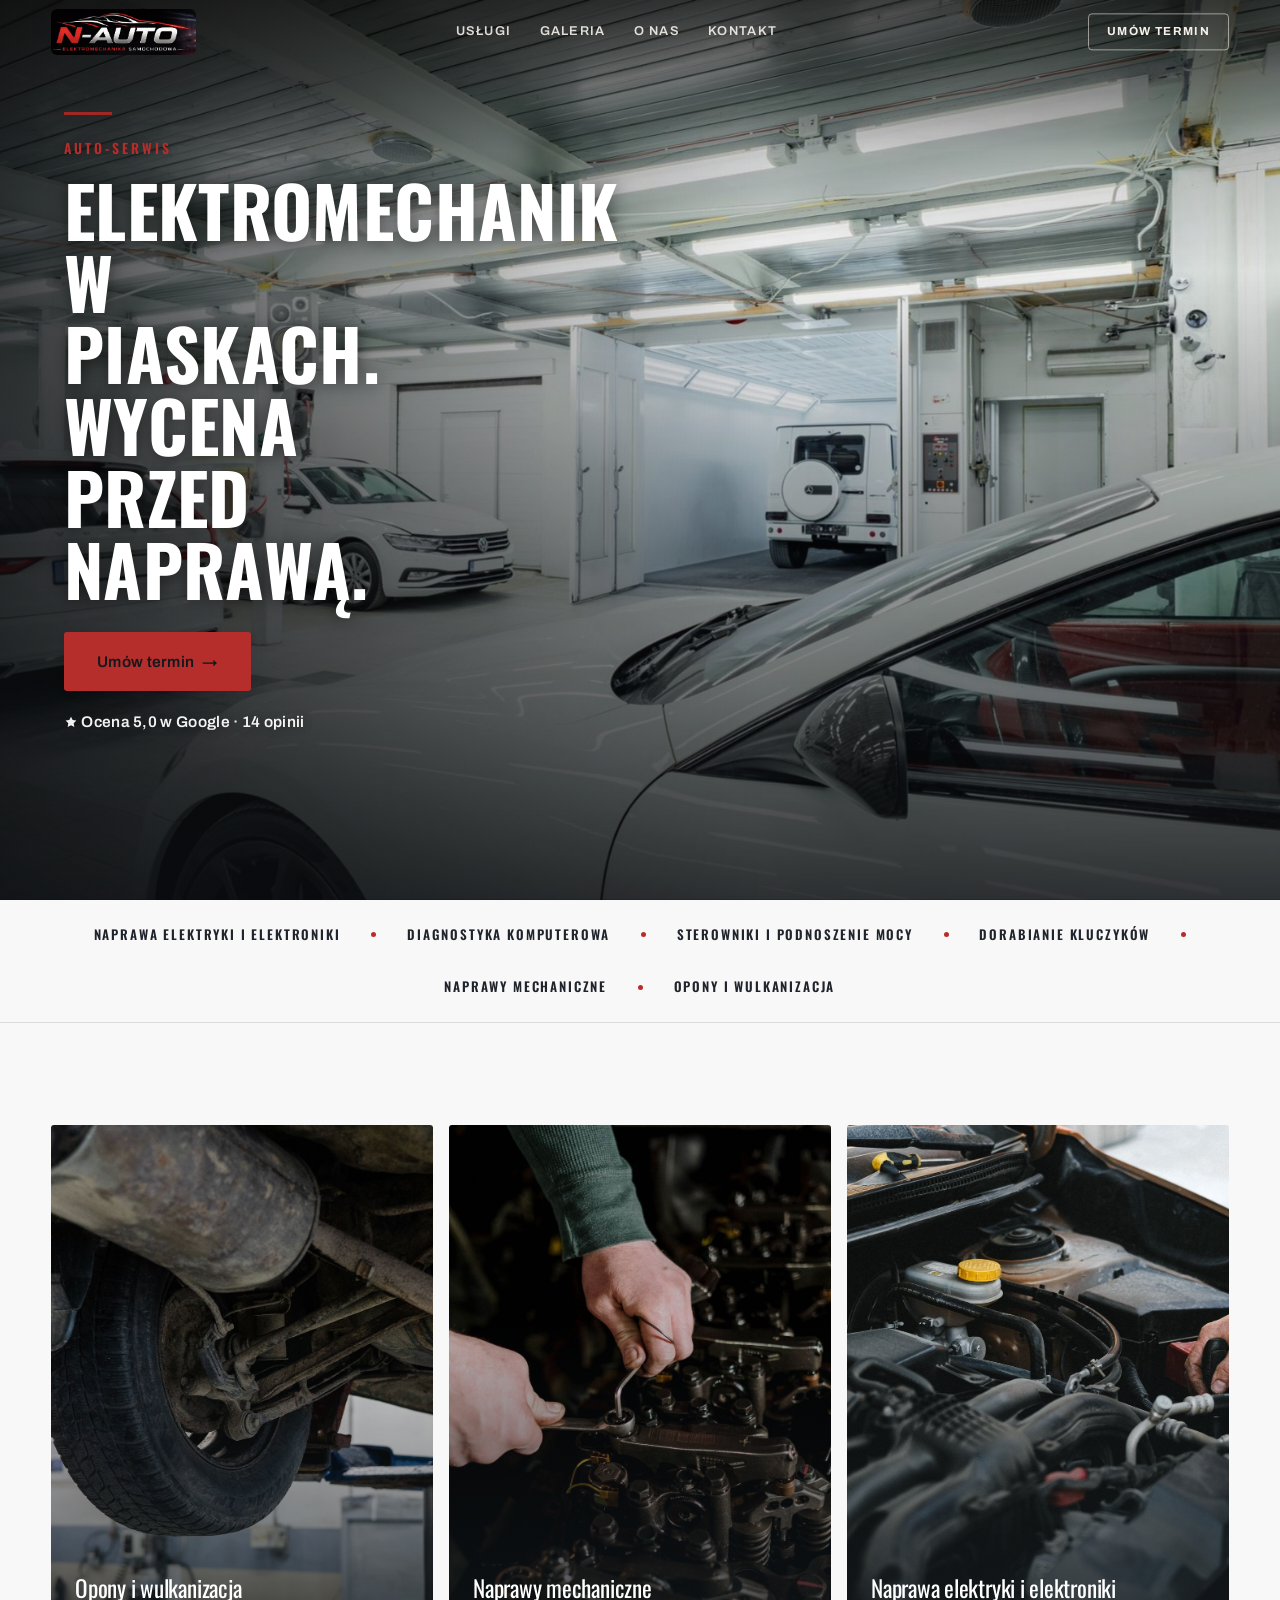
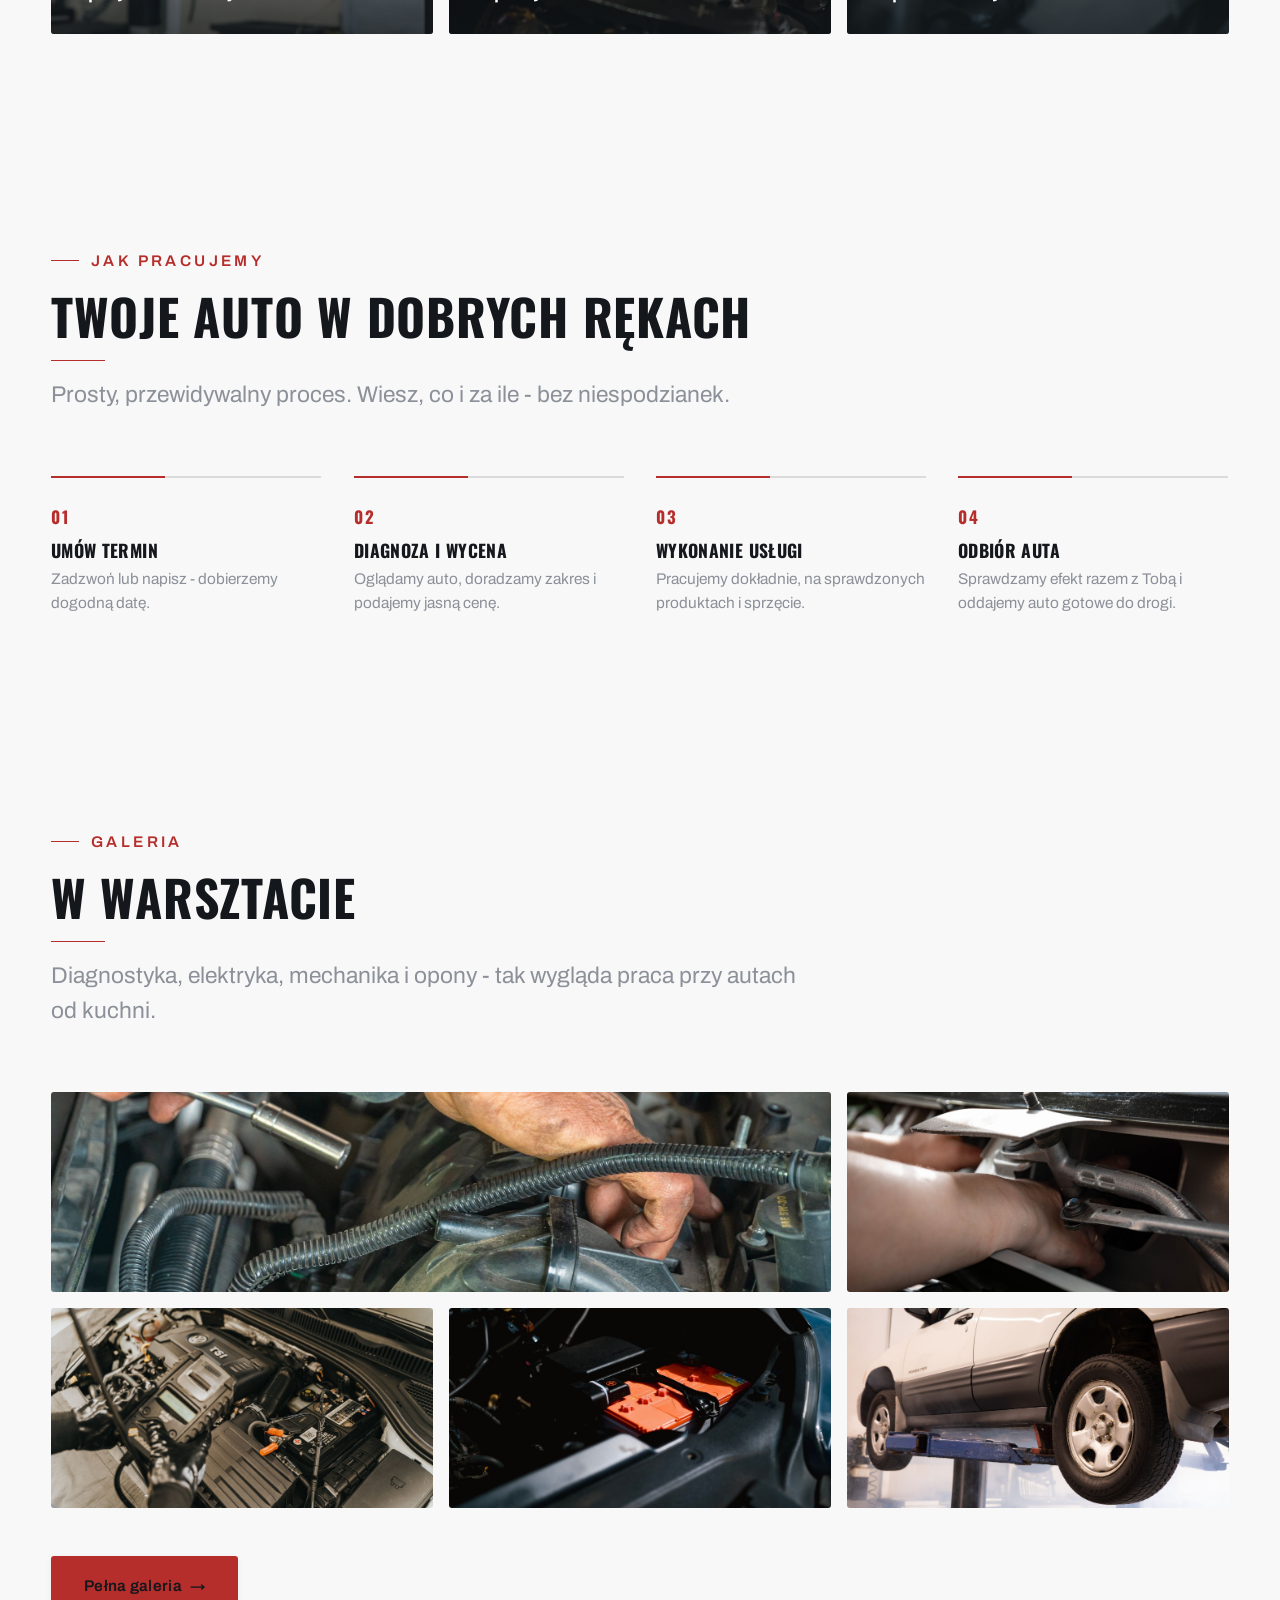
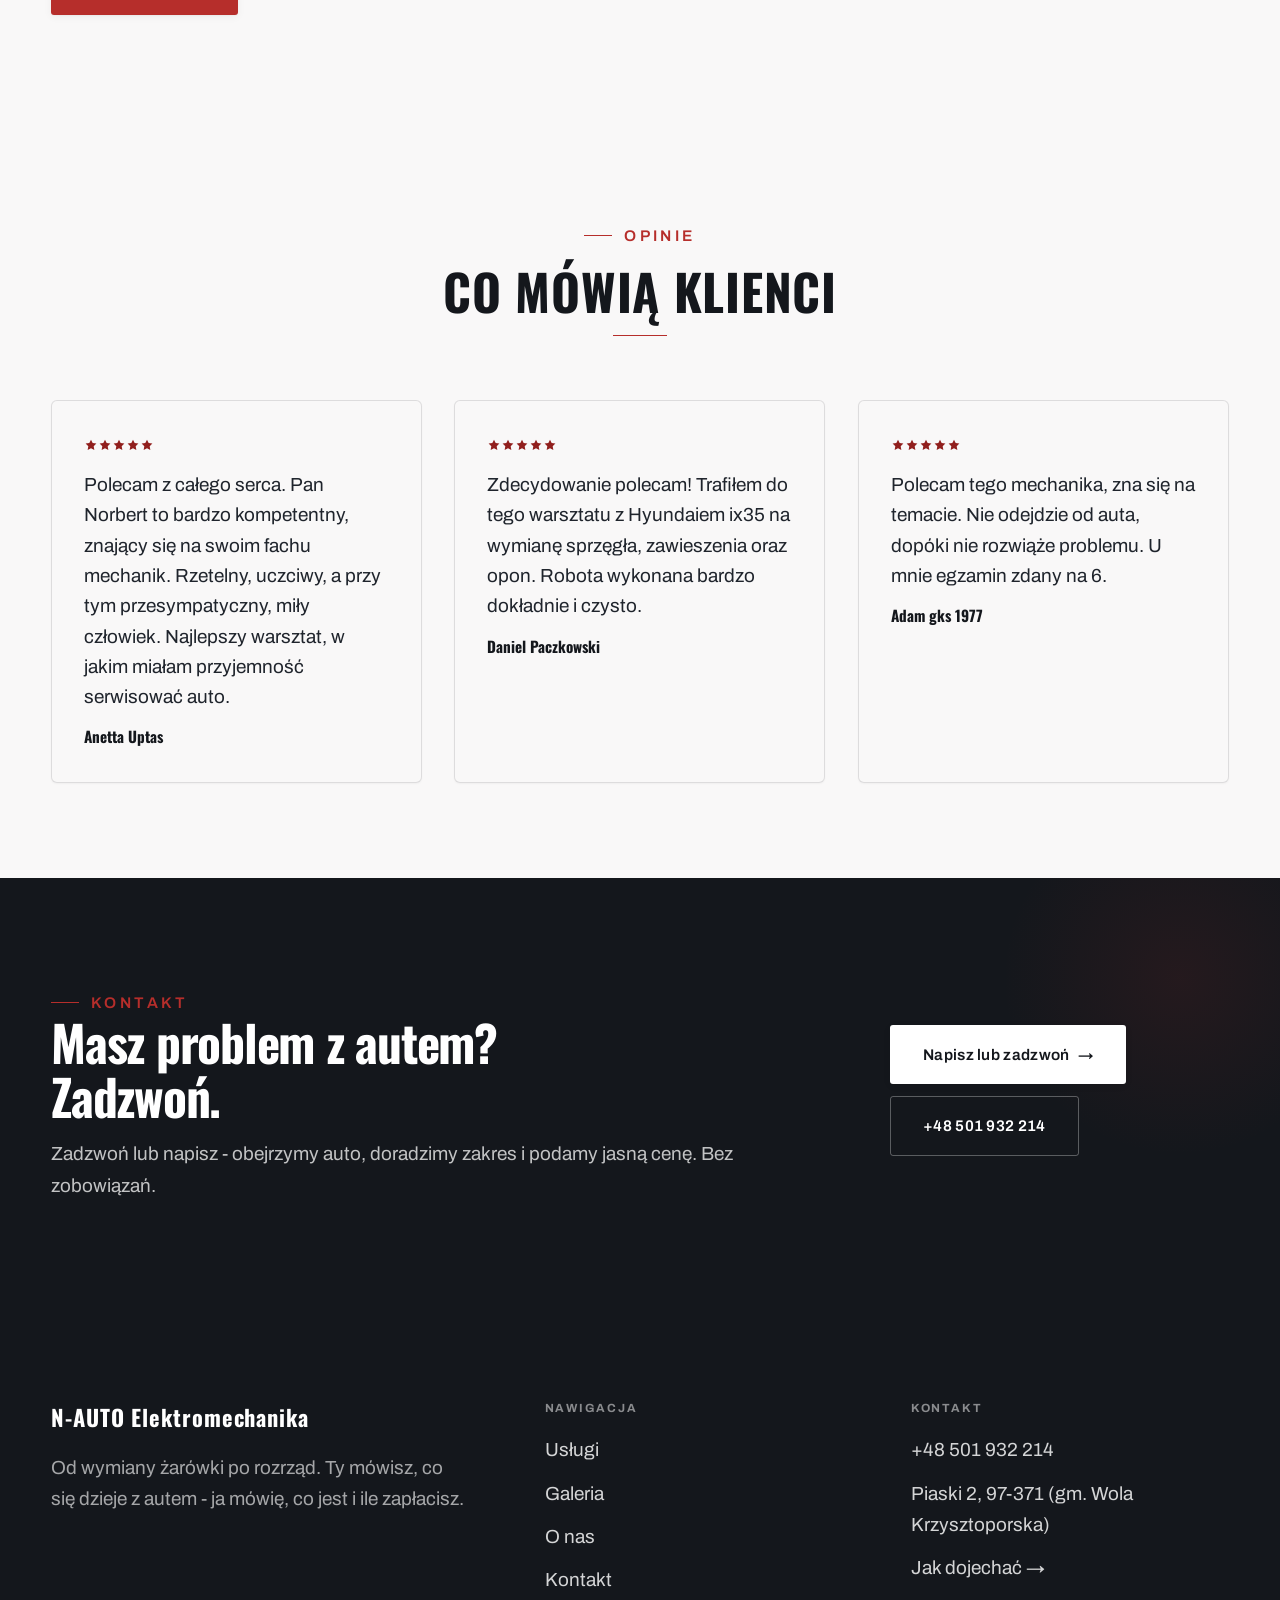
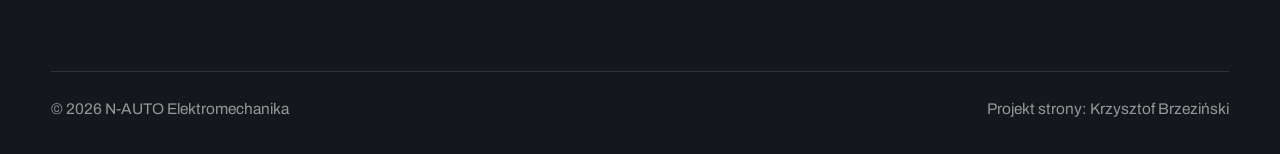
==== commit 5bc3af30: "Dema nie mogą wpadać do wyszukiwarek: noindex na wszystkich podstronach" ====
--- a/index.html
+++ b/index.html
@@ -1,6 +1,7 @@
 <!DOCTYPE html>
 <html lang="pl">
 <head>
+<meta name="robots" content="noindex, nofollow">
 <meta charset="UTF-8">
 <meta name="viewport" content="width=device-width, initial-scale=1.0">
 <title>Elektromechanik Piaski - elektryka, diagnostyka | N-AUTO Elektromechanika</title>
@@ -9,6 +10,7 @@
 <link rel="preconnect" href="https://fonts.gstatic.com" crossorigin>
 <link href="https://fonts.googleapis.com/css2?family=Oswald:wght@500;600;700&family=Archivo:wght@400;500;600&display=swap" rel="stylesheet">
 <link rel="stylesheet" href="assets/styles.css">
+<meta name="nb-deploy" content="9beca35fa18a">
 </head>
 <body>
 
--- a/assets/styles.css
+++ b/assets/styles.css
@@ -613,3 +613,9 @@
 
 /* N-AUTO: "Elektromechanik" (15 liter) nie mieści się w domyślnym mobile clampie - mniejszy font, bez łamania w środku słowa */
 @media(max-width:640px){.ha-claim{font-size:clamp(1.5rem,7vw,2.1rem)}}
+
+/* N-AUTO: logo = ciemny kafel na jasnym pasku; przy 64px wystawał poza nav i nachodził na hero
+   (uwaga Szymona 22.07) - mniejsze, wciąż czytelne (mocny kontrast), lekko zaokrąglone */
+.brand-logo{height:46px;max-width:170px;border-radius:6px}
+.nav.is-stuck .brand-logo{height:40px}
+@media(max-width:680px){.brand-logo{height:36px;max-width:130px}}
